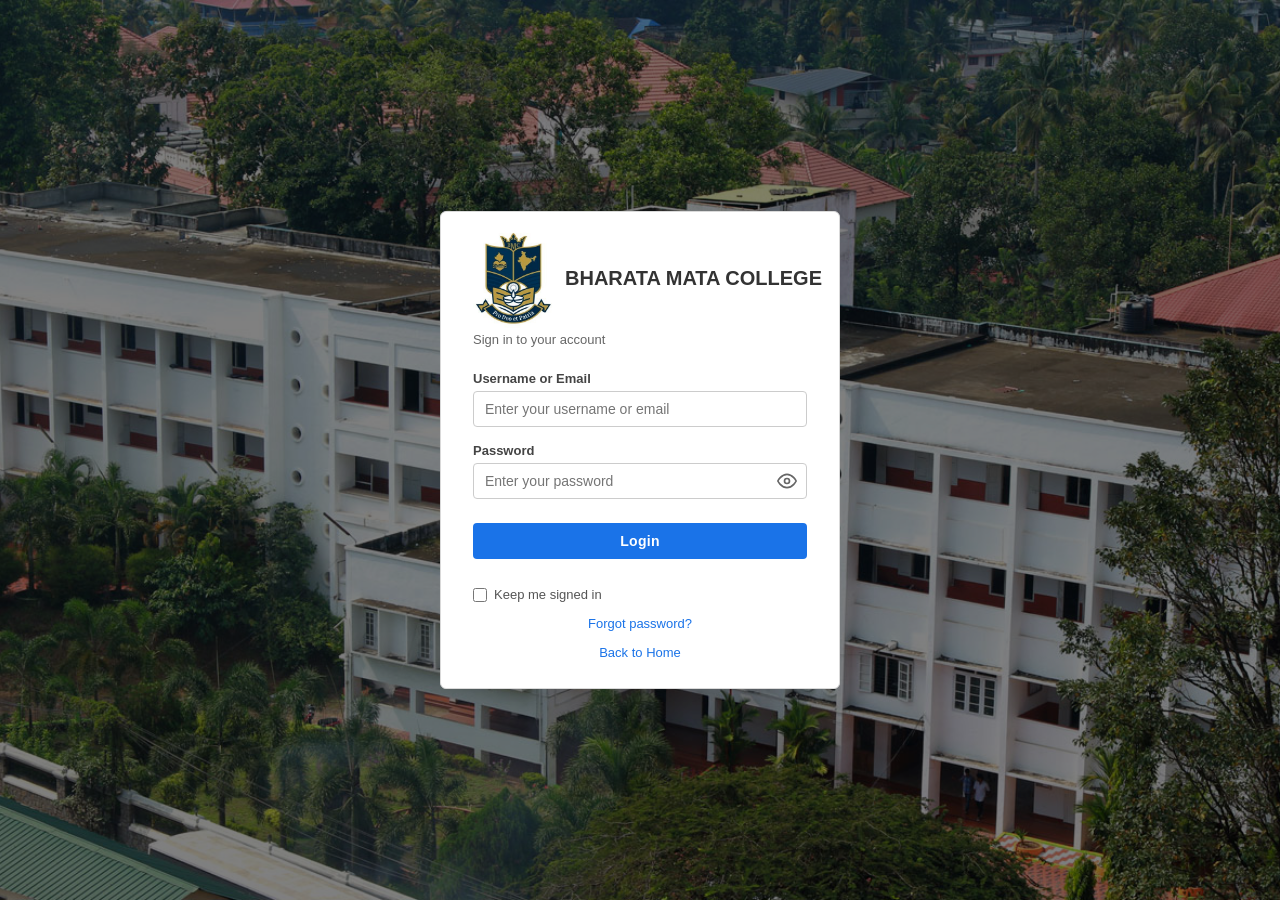
==== frontend/admin/adminpg.html @ 9609bc4e "venue files" ====
<!DOCTYPE html>
<html lang="en">
<head>
    <meta charset="UTF-8">
    <title>Scheduled Programs — Bharata Mata College</title>
    <meta name="viewport" content="width=device-width, initial-scale=1.0">
    <!-- Google Fonts for modern typography -->
    <link rel="preconnect" href="https://fonts.googleapis.com">
    <link rel="preconnect" href="https://fonts.gstatic.com" crossorigin>
    <link href="https://fonts.googleapis.com/css2?family=Playfair+Display:ital,wght@0,700;0,800;1,700&display=swap" rel="stylesheet">
    <link rel="stylesheet" href="../style.css">
    <link rel="stylesheet" href="admin-style.css">
    <link rel="icon" type="image/jpeg" href="../../assets/logo/logo.jpeg" />
</head>
<body>
    <div class="app-layout">
        <!-- Sticky Navbar matching index.html / venues.html -->
        <header class="navbar">
            <div class="nav-brand">
                <span class="brand-text">BHARATA MATA COLLEGE</span>
            </div>
            
            <nav class="nav-menu">
                <a href="adminpg.html" class="nav-item active">Admin Portal</a>
            </nav>

            <div class="nav-actions">
                <button class="btn-admin logout-btn">Logout</button>
            </div>
        </header>

        <!-- Main Content Area -->
        <main class="venues-main" style="flex: 1;">
            <div class="venues-table-wrap">
                <!-- Search & Filters Toolbar -->
                <div class="table-toolbar admin-toolbar">
                    <h2 class="table-heading">Manage Scheduled Programs</h2>

                    <!-- Search Bar -->
                    <div class="admin-search-wrap">
                        <svg class="admin-search-icon" width="16" height="16" fill="none" stroke="currentColor" stroke-width="2" viewBox="0 0 24 24"><circle cx="11" cy="11" r="8"/><path stroke-linecap="round" stroke-linejoin="round" d="M21 21l-4.35-4.35"/></svg>
                        <input
                            type="text"
                            id="admin-search"
                            class="admin-search-input"
                            placeholder="Search by venue, department, contact…"
                            autocomplete="off"
                        >
                        <button class="admin-search-clear" id="admin-search-clear" title="Clear search" style="display:none;">&#x2715;</button>
                    </div>

                    <div style="display: flex; align-items: center; gap: 16px;">
                        <div class="search-group" style="flex-direction: row; align-items: center; gap: 12px; max-width: none;">
                            <label for="venue-filter" class="search-label" style="margin-bottom: 0; white-space: nowrap;">Venue:</label>
                            <select id="venue-filter" class="input-field" style="width: auto; padding: 6px 12px; height: 34px;">
                                <option value="">All</option>
                                <option value="AV Room">AV Room</option>
                                <option value="Stage">Stage</option>
                                <option value="MSW Hall">MSW Hall</option>
                                <option value="MBA Hall">MBA Hall</option>
                                <option value="Seminar Hall">Seminar Hall</option>
                            </select>
                            <label for="date-filter" class="search-label" style="margin-bottom: 0; white-space: nowrap;">Date:</label>
                            <input type="date" id="date-filter" class="input-field" style="width: auto; padding: 6px 12px; height: 34px;">
                            <button class="btn-primary-blue" id="clear-filter" style="padding: 6px 16px; height: 34px; line-height: 1;">Clear Filter</button>
                        </div>
                        <button class="btn-primary-blue" id="newBookingBtn" style="padding: 6px 16px; height: 34px; line-height: 1; border: 1px solid var(--primary-blue);">
                            + New Booking
                        </button>
                    </div>
                </div>

                <!-- Table Content -->
                <div class="table-scroll">
                    <table class="venues-table">
                        <thead>
                            <tr>
                                <th>Date</th>
                                <th>Name of Function</th>
                                <th>Venue</th>
                                <th>Coordinator</th>
                                <th>Department</th>
                                <th>Time (From)</th>
                                <th>Time (To)</th>
                                <th>Contact No</th>
                                <th style="text-align: center;">Action</th>
                            </tr>
                        </thead>
                        <tbody id="admin-table-body">
                            <!-- Populated dynamically from Supabase -->
                        </tbody>
                    </table>
                </div>
            </div>
        </main>

        <!-- System Footer matching index.html / venues.html -->
        <footer class="system-footer">
            <div class="footer-line"></div>
            <p>&copy; 2026 Bharata Mata College Thrikkakara.</p>
        </footer>
    </div>

    <!-- New / Edit Booking Modal -->
    <div id="bookingModal" class="modal">
        <div class="modal-content">
            <div class="modal-header">
                <h2 id="modalTitle">Create New Booking</h2>
                <button class="close-btn" id="closeModalBtn">&times;</button>
            </div>
            <form id="bookingForm" class="booking-form">
                <div class="form-row">
                    <div class="form-group">
                        <label for="booking-date">Date</label>
                        <input type="date" id="booking-date" name="date" required class="input-field">
                    </div>
                    <div class="form-group">
                        <label for="booking-time-from">Time (From)</label>
                        <input type="time" id="booking-time-from" name="timeFrom" required class="input-field">
                    </div>
                    <div class="form-group">
                        <label for="booking-time-to">Time (To)</label>
                        <input type="time" id="booking-time-to" name="timeTo" required class="input-field">
                    </div>
                </div>
                <div class="form-group">
                    <label for="booking-function">Name of Function</label>
                    <input type="text" id="booking-function" name="functionName" placeholder="e.g. Guest Lecture" required class="input-field">
                </div>
                <div class="form-group">
                    <label for="booking-venue">Venue</label>
                    <select id="booking-venue" name="venue" class="input-field" required>
                        <option value="" disabled selected>Select Venue</option>
                        <option value="AV Room">AV Room</option>
                        <option value="Stage">Stage</option>
                        <option value="MSW Hall">MSW Hall</option>
                        <option value="MBA Hall">MBA Hall</option>
                        <option value="Seminar Hall">Seminar Hall</option>
                    </select>
                </div>
                <div class="form-group">
                    <label for="booking-coordinator">Coordinator</label>
                    <input type="text" id="booking-coordinator" name="coordinator" placeholder="e.g. Hari Sir" required class="input-field">
                </div>
                <div class="form-group">
                    <label for="booking-department">Department</label>
                    <input type="text" id="booking-department" name="department" placeholder="e.g. CS" required class="input-field">
                </div>
                <div class="form-group">
                    <label for="booking-contact">Contact No</label>
                    <input type="tel" id="booking-contact" name="contactNo" placeholder="e.g. 9876543210" class="input-field">
                </div>
                <div class="modal-actions">
                    <button type="button" class="btn btn-secondary" id="cancelModalBtn">Cancel</button>
                    <button type="submit" class="btn btn-primary" id="submitBookingBtn">Save Booking</button>
                </div>
            </form>
        </div>
    </div>

    <div id="toast-container" class="toast-container" aria-live="polite"></div>

    <!-- Supabase and Logic -->
    <script src="../../backend/supabase.js"></script>
    <script src="../login/login.js"></script>
    <script>
        if (typeof isAdminAuthenticated !== 'function' || !isAdminAuthenticated()) {
            window.location.replace('../login/login.html');
        }

        const modal = document.getElementById("bookingModal");
        const modalTitle = document.getElementById("modalTitle");
        const newBookingBtn = document.getElementById("newBookingBtn");
        const closeBtn = document.getElementById("closeModalBtn");
        const cancelBtn = document.getElementById("cancelModalBtn");
        const bookingForm = document.getElementById("bookingForm");
        const submitBookingBtn = document.getElementById("submitBookingBtn");
        const tableBody = document.getElementById("admin-table-body");

        let editingBookingId = null;

        function toTimeInputValue(timeStr) {
            if (!timeStr) return '';
            return String(timeStr).slice(0, 5);
        }

        function getFormData() {
            const contactVal = document.getElementById('booking-contact').value.trim();
            return {
                Date: document.getElementById('booking-date').value,
                'Time(from)': document.getElementById('booking-time-from').value,
                'Time(to)': document.getElementById('booking-time-to').value,
                Function_Name: document.getElementById('booking-function').value.trim(),
                Venue: document.getElementById('booking-venue').value,
                Coordinator: document.getElementById('booking-coordinator').value.trim(),
                Department_Name: document.getElementById('booking-department').value.trim(),
                contact_no: contactVal ? Number(contactVal) : null
            };
        }

        function openCreateModal() {
            editingBookingId = null;
            modalTitle.textContent = 'Create New Booking';
            submitBookingBtn.textContent = 'Save Booking';
            bookingForm.reset();
            modal.classList.add('show');
        }

        function openEditModal(booking) {
            editingBookingId = booking.Booking_ID;
            modalTitle.textContent = 'Edit Booking';
            submitBookingBtn.textContent = 'Update Booking';
            document.getElementById('booking-date').value = booking.Date || '';
            document.getElementById('booking-time-from').value = toTimeInputValue(booking['Time(from)']);
            document.getElementById('booking-time-to').value = toTimeInputValue(booking['Time(to)']);
            document.getElementById('booking-function').value = booking.Function_Name || '';
            document.getElementById('booking-venue').value = booking.Venue || '';
            document.getElementById('booking-coordinator').value = booking.Coordinator || '';
            document.getElementById('booking-department').value = booking.Department_Name || '';
            document.getElementById('booking-contact').value = booking.contact_no ? String(booking.contact_no) : '';
            modal.classList.add('show');
        }

        function closeModal() {
            modal.classList.remove('show');
            bookingForm.reset();
            editingBookingId = null;
            modalTitle.textContent = 'Create New Booking';
            submitBookingBtn.textContent = 'Save Booking';
        }

        newBookingBtn.addEventListener('click', openCreateModal);
        closeBtn.addEventListener('click', closeModal);
        cancelBtn.addEventListener('click', closeModal);

        window.addEventListener('click', (e) => {
            if (e.target === modal) closeModal();
        });
        
        const logoutBtn = document.querySelector(".logout-btn");
        if (logoutBtn) {
            logoutBtn.addEventListener("click", () => {
                if (typeof clearAdminSession === 'function') {
                    clearAdminSession();
                }
                window.location.href = "../index.html";
            });
        }
        
        // Cache all bookings for instant search filtering
        let cachedBookings = [];

        // --- Search logic ---
        const searchInput = document.getElementById('admin-search');
        const searchClear = document.getElementById('admin-search-clear');

        searchInput.addEventListener('input', () => {
            const q = searchInput.value.trim();
            searchClear.style.display = q ? 'flex' : 'none';
            applyFilters();
        });

        searchClear.addEventListener('click', () => {
            searchInput.value = '';
            searchClear.style.display = 'none';
            applyFilters();
        });

        function applyFilters() {
            const filterDate = document.getElementById('date-filter').value;
            const filterVenue = document.getElementById('venue-filter')?.value;
            const q = searchInput.value.trim().toLowerCase();
            const colCount = 9;

            if (cachedBookings.length === 0) return;

            let results = cachedBookings;

            // Date filter
            if (filterDate) {
                results = results.filter(b => b.Date === filterDate);
            }

            // Venue filter
            if (filterVenue) {
                results = results.filter(b => b.Venue === filterVenue);
            }

            // Search filter — venue, department, contact
            if (q) {
                results = results.filter(b =>
                    (b.Venue || '').toLowerCase().includes(q) ||
                    (b.Department_Name || '').toLowerCase().includes(q) ||
                    String(b.contact_no || '').includes(q)
                );
            }

            renderRows(results, colCount);
        }

        async function loadBookings() {
            const colCount = 9;
            tableBody.innerHTML = `<tr><td colspan="${colCount}" style="text-align:center; padding: 20px;">Loading...</td></tr>`;
            const allBookings = await fetchBookings();
            tableBody.innerHTML = '';

            if (allBookings.error || allBookings.length === 0) {
                tableBody.innerHTML = `<tr><td colspan="9" style="text-align:center; padding: 20px;">No bookings found.</td></tr>`;
                return;
            }

            cachedBookings = allBookings;
            applyFilters();
        }

        function renderRows(bookingsToDisplay, colCount = 9) {
            tableBody.innerHTML = '';

            if (bookingsToDisplay.length === 0) {
                tableBody.innerHTML = `<tr><td colspan="${colCount}" style="text-align:center; padding: 20px;">No results found.</td></tr>`;
                return;
            }

            bookingsToDisplay.forEach(b => {
                const tr = document.createElement('tr');
                tr.className = 'row-booked';
                tr.dataset.bookingId = b.Booking_ID;
                const contactNo = b.contact_no ? String(b.contact_no) : '—';
                const timeFrom = toTimeInputValue(b['Time(from)']) || '—';
                const timeTo = toTimeInputValue(b['Time(to)']) || '—';
                tr.innerHTML = `
                    <td style="white-space: nowrap;">${b.Date ? b.Date.split('-').reverse().join('-') : ''}</td>
                    <td class="font-medium">${b.Function_Name || ''}</td>
                    <td>${b.Venue || ''}</td>
                    <td>${b.Coordinator || ''}</td>
                    <td>${b.Department_Name || '—'}</td>
                    <td>${timeFrom}</td>
                    <td>${timeTo}</td>
                    <td>${contactNo}</td>
                    <td>
                        <div class="action-cell">
                            <button type="button" class="btn-action-edit" data-action="edit">Edit</button>
                            <button type="button" class="btn-action-delete" data-action="delete">Delete</button>
                        </div>
                    </td>
                `;
                tableBody.appendChild(tr);
            });
        }

        tableBody.addEventListener('click', async (e) => {
            const btn = e.target.closest('[data-action]');
            if (!btn) return;

            const row = btn.closest('tr');
            const bookingId = Number(row?.dataset.bookingId);
            if (!bookingId) return;

            const booking = cachedBookings.find(b => b.Booking_ID === bookingId);
            if (!booking) return;

            if (btn.dataset.action === 'edit') {
                openEditModal(booking);
                return;
            }

            if (btn.dataset.action === 'delete') {
                const label = booking.Function_Name || 'this booking';
                const displayDate = booking.Date ? booking.Date.split('-').reverse().join('-') : '';
                if (!confirm(`Delete "${label}" on ${displayDate}? This cannot be undone.`)) return;

                btn.disabled = true;
                try {
                    await deleteBooking(bookingId);
                    await loadBookings();
                    showToast('The booking has been removed from the database.', 'success', 'Booking Deleted');
                } catch (err) {
                    showToast(err.message || 'Could not delete booking.', 'error', 'Delete Failed');
                    btn.disabled = false;
                }
            }
        });

        function showToast(message, type = "success", title) {
            const container = document.getElementById("toast-container");
            const toast = document.createElement("div");
            toast.className = `toast toast-${type}`;

            const icon = type === "success"
                ? `<svg width="22" height="22" viewBox="0 0 24 24" fill="none" stroke="currentColor" stroke-width="2.5"><path stroke-linecap="round" stroke-linejoin="round" d="M5 13l4 4L19 7"/></svg>`
                : `<svg width="22" height="22" viewBox="0 0 24 24" fill="none" stroke="currentColor" stroke-width="2.5"><path stroke-linecap="round" stroke-linejoin="round" d="M12 9v4m0 4h.01M10.29 3.86L1.82 18a2 2 0 001.71 3h16.94a2 2 0 001.71-3L13.71 3.86a2 2 0 00-3.42 0z"/></svg>`;

            const heading = title || (type === "success" ? "Success" : "Something Went Wrong");

            toast.innerHTML = `
                <div class="toast-icon">${icon}</div>
                <div class="toast-content">
                    <strong>${heading}</strong>
                    <p>${message}</p>
                </div>
                <button type="button" class="toast-close" aria-label="Dismiss">&times;</button>
            `;

            container.appendChild(toast);
            requestAnimationFrame(() => toast.classList.add("show"));

            const dismiss = () => {
                toast.classList.remove("show");
                setTimeout(() => toast.remove(), 320);
            };

            toast.querySelector(".toast-close").addEventListener("click", dismiss);
            setTimeout(dismiss, 4500);
        }

        bookingForm.addEventListener('submit', async (e) => {
            e.preventDefault();

            const data = getFormData();
            const isEdit = editingBookingId !== null;
            const originalText = submitBookingBtn.textContent;
            submitBookingBtn.textContent = isEdit ? 'Updating...' : 'Saving...';
            submitBookingBtn.disabled = true;

            try {
                if (isEdit) {
                    await updateBooking(editingBookingId, data);
                    showToast('Your changes have been saved to the database.', 'success', 'Booking Updated');
                } else {
                    await insertBooking(data);
                    showToast('Your booking has been saved to the database.', 'success', 'Booking Saved');
                }
                closeModal();
                await loadBookings();
            } catch (err) {
                showToast(err.message || 'Could not save booking. Check your API key in supabase.js.', 'error', isEdit ? 'Update Failed' : 'Save Failed');
            } finally {
                submitBookingBtn.textContent = originalText;
                submitBookingBtn.disabled = false;
            }
        });
        
        const dateFilterInput = document.getElementById("date-filter");
        const venueFilterInput = document.getElementById("venue-filter");
        const clearFilterBtn = document.getElementById("clear-filter");
        
        if (clearFilterBtn) {
            clearFilterBtn.addEventListener('click', () => {
                if (dateFilterInput) dateFilterInput.value = '';
                if (venueFilterInput) venueFilterInput.value = '';
                if (searchInput) {
                    searchInput.value = '';
                    searchClear.style.display = 'none';
                }
                applyFilters();
            });
        }
        if (dateFilterInput) {
            dateFilterInput.addEventListener('change', applyFilters);
        }
        if (venueFilterInput) {
            venueFilterInput.addEventListener('change', applyFilters);
        }
        
        loadBookings();
    </script>
</body>
</html>
---- frontend/style.css ----
/* --- THEME DESIGN SYSTEM VARIABLES --- */
:root {
    --primary-blue: #0A2240;        /* Deep Premium Institutional Navy */
    --dark-blue-hover: #0300B2;
    --dark-yellow-gold: #C69214;   /* Polished Dark Yellow/Gold Tone */
    
    --light-blue-shading: #F4F6F9;
    --border-grey: #D2DAD5;
    --text-primary: #111814;
    --text-secondary: #333F38;
    --white: #FFFFFF;

    --navbar-height: 72px;          /* Fixed navbar height offset */
}

/* --- DOCUMENT DEFAULTS --- */
* {
    box-sizing: border-box;
    margin: 0;
    padding: 0;
    font-family: system-ui, -apple-system, BlinkMacSystemFont, "Segoe UI", Roboto, Helvetica, Arial, sans-serif;
}

html {
    overflow-x: hidden;
    background-color: var(--light-blue-shading);
}

body {
    background-color: var(--white);
    color: var(--text-primary);
    overflow-x: hidden;
}

/* --- STRUCTURE LINES & ACCENTS --- */
.geometric-line,
.geometric-accent-dot {
    display: none;
}

.horizontal-line-top { top: 0; left: 0; width: 100%; height: 1px; }
.horizontal-line-bottom { bottom: 0; left: 0; width: 100%; height: 1px; }
.vertical-line-left { top: 0; left: 40px; width: 1px; height: 100%; }

.geometric-accent-dot {
    position: absolute;
    width: 6px;
    height: 6px;
    background-color: var(--primary-blue);
    z-index: 3;
}
.dot-tl { top: -3px; left: 37px; }

/* --- FIXED NAVIGATION LAYOUT --- */
.navbar {
    display: flex;
    justify-content: space-between;
    align-items: center;
    padding: 16px 40px;
    background-color: var(--primary-blue);
    border-bottom: 4px solid var(--dark-yellow-gold);
    position: fixed;
    top: 0;
    left: 0;
    right: 0;
    width: 100%;
    z-index: 1000;
}

.brand-text {
    font-size: 15px;
    font-weight: 700;
    letter-spacing: 0.5px;
    color: var(--white);
}

.nav-menu {
    display: flex;
    gap: 32px;
    align-items: center;
}

.nav-item {
    text-decoration: none;
    color: rgba(255, 255, 255, 0.7);
    font-size: 14px;
    font-weight: 500;
    position: relative;
    transition: color 0.2s;
}

.nav-item:hover, .nav-item.active {
    color: var(--white);
}

.nav-item.active::after {
    content: '';
    position: absolute;
    bottom: -6px;
    left: 0;
    width: 100%;
    height: 2px;
    background-color: var(--dark-yellow-gold);
}

/* --- BUTTON SYSTEM --- */
.btn-admin {
    background: transparent;
    color: var(--white);
    border: 1px solid var(--dark-yellow-gold);
    padding: 8px 16px;
    font-size: 13px;
    font-weight: 600;
    cursor: pointer;
    border-radius: 2px;
    transition: background-color 0.2s, color 0.2s;
}

.btn-admin:hover {
    background-color: var(--dark-yellow-gold);
    color: var(--primary-blue);
}

.btn-primary-blue {
    background-color: var(--primary-blue);
    color: var(--white);
    border: 1px solid var(--dark-yellow-gold);
    padding: 12px 24px;
    font-size: 14px;
    font-weight: 600;
    cursor: pointer;
    border-radius: 2px;
    transition: all 0.2s;
}

.btn-primary-blue:hover {
    background-color: var(--dark-yellow-gold);
    color: var(--primary-blue);
}

/* --- HERO SECTION LAYOUT CONFIGS --- */
.hero-frame-section {
    position: relative;
    padding: 0px 40px 80px 40px;
    padding-top: var(--navbar-height);
    background-color: var(--light-blue-shading);
    min-height: 600px;
    display: flex;
    align-items: center;
}

/* --- MAIN CANVAS IMAGE ENCLOSURE --- */
.hero-image-canvas {
    position: absolute;
    top: 0;
    width: 48%;
    height: 100%;
    z-index: 5;
    filter: drop-shadow(-18px 20px 36px rgba(5, 12, 40, 0.45));
}

.canvas-right { right: 0; }
.canvas-left { left: 0; }

/* The actual image container layer */
.clean-image-frame {
    position: absolute;
    top: 0;
    left: 0;
    width: 100%;
    height: 100%;
    background-size: cover;
    background-position: center;
    background-repeat: no-repeat;
    z-index: 8;
}

.canvas-right .clean-image-frame { clip-path: polygon(15% 0%, 100% 0%, 100% 100%, 0% 100%); }
.canvas-left .clean-image-frame  { clip-path: polygon(0% 0%, 100% 0%, 85% 100%, 0% 100%); }


/* --- ENHANCED GEOMETRIC BACKGROUND ACCENT FRAMES (BIGGER PROPORTIONS) --- */
.geometric-bg-accent {
    position: absolute;
    top: 0;
    left: 0;
    width: 100%;
    height: 100%;
    z-index: 7;
}

/* Visually scaled outer colorful design frames */
.bg-right {
    background: linear-gradient(135deg, var(--dark-yellow-gold) 0%, var(--dark-yellow-gold) 17%, var(--primary-blue) 17.5%, var(--primary-blue) 100%);
    clip-path: polygon(13% 0%, 100% 0%, 100% 100%, -2% 100%);
}

.bg-left {
    background: linear-gradient(135deg, var(--primary-blue) 0%, var(--primary-blue) 82.5%, var(--dark-yellow-gold) 83%, var(--dark-yellow-gold) 100%);
    clip-path: polygon(0% 0%, 102% 0%, 87% 100%, 0% 100%);
}


/* --- EXTRA IMPACT DROP SHADOW SYSTEM (BIGGER SHADOW) --- */
.geometric-shadow-layer {
    position: absolute;
    top: 0;
    left: 0;
    width: 100%;
    height: 100%;
    background-color: rgba(5, 12, 24, 0.55); /* Darker context shadow */
    filter: blur(24px); /* Wider blur factor */
    z-index: 6;
}

.shadow-right {
    transform: translate(-25px, 15px); /* Increased offset vectors */
    clip-path: polygon(15% 0%, 100% 0%, 100% 100%, 0% 100%);
}

.shadow-left {
    transform: translate(25px, 15px);
    clip-path: polygon(0% 0%, 100% 0%, 85% 100%, 0% 100%);
}


/* --- BACKGROUND SHAPES (ALL HIDDEN) --- */
.abstract-bg-shape,
.shape-one, .shape-two, .shape-three,
.shape-four, .shape-five, .shape-six, .shape-seven {
    display: none;
}


/* --- CONTENT CONTAINER WRAPPERS --- */
.hero-grid-container {
    width: 100%;
    max-width: 1240px;
    margin: 0 auto;
    position: relative;
    z-index: 20;
    display: flex;
    flex-direction: column;
    align-self: stretch;
}

.content-left { align-items: flex-start; }
.content-right { align-items: flex-end; }

.hero-logo-container {
    display: flex;
    justify-content: flex-start;
    align-items: flex-start;
    padding-top: 40px;
}

.hero-inserted-logo {
    max-height: 70px;
    width: auto;
    object-fit: contain;
    display: block;
}

.hero-text-block {
    max-width: 460px; 
    margin-top: 45px;
}

.hero-text-block h1 {
    font-size: 46px;
    font-weight: 700;
    line-height: 1.15;
    color: var(--primary-blue);
    margin-bottom: 20px;
}

.hero-description-text {
    font-size: 16px;              
    font-weight: 500;             
    color: var(--text-secondary); 
    line-height: 1.6;
    margin-bottom: 32px;
}

/* --- FACILITIES SHOWCASE TIMELINE LAYOUT --- */
.facilities-showcase-container {
    width: 100%;
    background-color: var(--white);
}

.facility-row {
    position: relative;
    min-height: 600px;
    display: flex;
    align-items: center;
    padding: 60px 40px;
    background-color: var(--white);
    border-bottom: 1px solid var(--border-grey);
}

.facility-row.invert-row {
    background-color: var(--light-blue-shading);
}

/* --- TYPOGRAPHY AND CONTENT BLOCKS --- */
.facility-text-block {
    max-width: 44%;
    width: 100%;
    position: relative;
    z-index: 15;
}

.text-left-layout { margin-left: 2%; }
.text-right-layout { margin-right: 2%; }

.facility-text-block h2 {
    font-size: 42px;
    font-weight: 800;
    color: var(--primary-blue);
    letter-spacing: -0.5px;
    margin-bottom: 22px;
    line-height: 1.1;
}

.facility-description {
    font-size: 17.5px;
    line-height: 1.65;
    color: var(--text-secondary);
    margin-bottom: 28px;
    font-weight: 400;
}

.facility-features-list {
    list-style-type: none;
    padding-left: 0;
}

.facility-features-list li {
    font-size: 16px;
    font-weight: 500;
    color: var(--text-primary);
    margin-bottom: 12px;
    position: relative;
    padding-left: 22px;
    line-height: 1.5;
}

.facility-features-list li::before {
    content: '';
    position: absolute;
    left: 2px;
    top: 8px;
    width: 7px;
    height: 7px;
    background-color: var(--dark-yellow-gold);
}

/* --- SYSTEM FOOTER --- */
.system-footer {
    padding: 40px;
    text-align: center;
    font-size: 13px;
    color: var(--text-secondary);
    background-color: var(--white);
    position: relative;
    z-index: 10;
}

.footer-line {
    width: 100%;
    height: 1px;
    background-color: var(--primary-blue);
    margin-bottom: 24px;
}

/* --- VENUES PAGE LAYOUT --- */
.main-content-layout {
    max-width: 1240px;
    margin: 0 auto;
    padding: 60px 40px;
}

.section-title-wrap {
    display: flex;
    align-items: center;
    gap: 16px;
    margin-bottom: 48px;
}

.title-decorator {
    width: 5px;
    height: 40px;
    background: linear-gradient(180deg, var(--dark-yellow-gold), var(--primary-blue));
    border-radius: 2px;
    flex-shrink: 0;
}

.section-title-wrap h2 {
    font-size: 32px;
    font-weight: 800;
    color: var(--primary-blue);
    letter-spacing: -0.5px;
}

/* --- STATUS MATRIX GRID --- */
.status-matrix-grid {
    display: grid;
    grid-template-columns: repeat(auto-fill, minmax(300px, 1fr));
    gap: 24px;
}

.status-card {
    background-color: var(--white);
    border: 1px solid var(--border-grey);
    border-radius: 4px;
    padding: 28px 28px 28px 0;
    display: flex;
    flex-direction: column;
    gap: 14px;
    position: relative;
    overflow: hidden;
    transition: box-shadow 0.2s, transform 0.2s;
    padding-left: 28px;
}

.status-card:hover {
    box-shadow: 0 8px 32px rgba(10, 34, 64, 0.1);
    transform: translateY(-2px);
}

.status-card.locked {
    background-color: #fff8f5;
    border-color: #f0d5c8;
}

.status-card.open {
    background-color: #f5fff8;
    border-color: #c8f0d5;
}

.card-edge-accent {
    position: absolute;
    top: 0;
    left: 0;
    width: 5px;
    height: 100%;
}

.status-card.locked .card-edge-accent {
    background-color: #c0392b;
}

.status-card.open .card-edge-accent {
    background-color: #27ae60;
}

.status-card h3 {
    font-size: 20px;
    font-weight: 700;
    color: var(--primary-blue);
}

/* --- STATUS BADGE --- */
.matrix-badge {
    display: inline-block;
    padding: 4px 12px;
    border-radius: 20px;
    font-size: 12px;
    font-weight: 700;
    letter-spacing: 0.5px;
    text-transform: uppercase;
    width: fit-content;
}

.status-booked {
    background-color: #fdecea;
    color: #c0392b;
    border: 1px solid #f5c6c2;
}

.status-open {
    background-color: #e8f8ee;
    color: #27ae60;
    border: 1px solid #b8eac8;
}

/* --- MATRIX META INFO --- */
.matrix-meta {
    display: flex;
    flex-direction: column;
    gap: 6px;
}

.matrix-meta p {
    font-size: 14px;
    color: var(--text-secondary);
    line-height: 1.5;
}

.matrix-meta strong {
    color: var(--text-primary);
    font-weight: 600;
}


/* ================================================
   VENUES PAGE — FULL REDESIGN (UPDATED)
   ================================================ */

/* --- PAGE HEADER --- */
.venues-page-header {
    background: transparent;
    padding: 64px 40px;
    padding-top: calc(var(--navbar-height) + 64px);
    position: relative;
    overflow: hidden;
    border-top: none;
    border-bottom: 4px solid var(--dark-yellow-gold);
    min-height: 280px;
    display: flex;
    align-items: center;
    justify-content: center;
}

.venues-header-inner {
    width: 100%;
    max-width: 1240px;
    margin: 0 auto;
    display: flex;
    align-items: center;
    justify-content: center;
    position: relative;
    z-index: 2;
}

.venues-header-text {
    text-align: center;
}

.venues-page-label {
    font-size: 12px;
    font-weight: 700;
    letter-spacing: 2px;
    text-transform: uppercase;
    color: rgba(255, 255, 255, 0.7);
    margin-bottom: 10px;
}

/* Venue Availability Title — centred hero typography */
.venues-page-title {
    display: flex;
    flex-direction: column;
    align-items: center;
    gap: 4px;
    font-family: 'Playfair Display', Georgia, 'Times New Roman', serif;
    font-size: clamp(52px, 7vw, 84px);
    font-weight: 800;
    font-style: italic;
    color: #ffffff;
    letter-spacing: 3px;
    line-height: 1.05;
    margin: 0;
    text-transform: uppercase;
    text-shadow:
        0 3px 16px rgba(0, 0, 0, 0.7),
        0 0 48px rgba(0, 0, 0, 0.4);
}

.venues-title-line {
    display: block;
}

.venues-title-accent {
    font-style: normal;
    font-weight: 700;
    color: var(--white);
    letter-spacing: 8px;
    font-size: 0.72em;
    text-shadow:
        0 2px 12px rgba(0, 0, 0, 0.75),
        0 0 24px rgba(198, 146, 20, 0.35);
}

.venues-page-title::after {
    content: '';
    display: block;
    width: 72px;
    height: 4px;
    margin-top: 22px;
    background: linear-gradient(90deg, transparent, var(--dark-yellow-gold), transparent);
}

.venues-page-sub {
    font-size: 15px;
    color: rgba(255, 255, 255, 0.8);
    font-weight: 500;
    line-height: 1.6;
    max-width: 480px;
}

/* --- CONTINUOUS ROLLING VENUE SLIDESHOW --- */
.venue-bg-slideshow {
    position: absolute;
    inset: 0;
    z-index: 0;
    overflow: hidden;
    pointer-events: none;
}

.venue-bg-slideshow::after {
    content: '';
    position: absolute;
    inset: 0;
    background: rgba(10, 34, 64, 0.501); /* Dark overlay so text is readable */
    z-index: 1;
}

.venue-slideshow-track {
    display: flex;
    height: 100%;
    width: max-content;
    animation: venue-roll 45s linear infinite;
}

.venue-slide {
    flex-shrink: 0;
    width: 420px;
    height: 100%;
    background-size: cover;
    background-position: center;
    background-repeat: no-repeat;
    position: relative;
}

@keyframes venue-roll {
    0%   { transform: translateX(0); }
    100% { transform: translateX(-50%); }
}

/* --- STATS BAR (Remaining components) --- */
.venues-stats-bar {
    background-color: var(--white);
    border-bottom: 1px solid var(--border-grey);
    box-shadow: 0 2px 10px rgba(10, 34, 64, 0.06);
}

.venues-stats-inner {
    max-width: 1240px;
    margin: 0 auto;
    padding: 0 40px;
    display: flex;
    align-items: stretch;
    height: 72px;
}

.stat-item {
    display: flex;
    align-items: center;
    gap: 10px;
    padding: 0 32px 0 0;
}

.stat-number {
    font-size: 26px;
    font-weight: 800;
    color: var(--primary-blue);
    line-height: 1;
}

.available-num { color: #27ae60; }
.booked-num    { color: #c0392b; }

.stat-label {
    font-size: 13px;
    font-weight: 500;
    color: var(--text-secondary);
    line-height: 1.3;
}

.stat-divider {
    width: 1px;
    background-color: var(--border-grey);
    align-self: stretch;
    margin: 16px 32px 16px 0;
    flex-shrink: 0;
}

/* --- MAIN TABLE AREA --- */
.venues-main {
    background-color: var(--light-blue-shading);
    min-height: calc(100vh - 280px);
    padding: 48px 40px 64px;
    position: relative;
}

/* --- TABLE TOOLBAR --- */
.table-toolbar {
    display: flex;
    align-items: center;
    justify-content: space-between;
    padding: 16px 32px;
    border-bottom: 1px solid var(--border-grey);
    background-color: var(--white);
}

.venues-filters {
    display: flex;
    align-items: center;
    gap: 10px;
    flex-wrap: wrap;
}

.venues-search-input {
    padding: 6px 12px;
    height: 34px;
    border: 1.5px solid var(--primary-blue);
    border-radius: 2px;
    font-size: 13px;
    font-family: inherit;
    color: var(--text-primary);
    background-color: var(--white);
    min-width: 190px;
}

.venues-search-input:focus {
    outline: none;
    border-color: var(--primary-blue);
    box-shadow: 0 0 0 3px rgba(10, 34, 64, 0.15);
}

.venues-filter-select {
    padding: 6px 10px;
    height: 34px;
    border: 1.5px solid var(--primary-blue);
    border-radius: 2px;
    font-size: 13px;
    font-family: inherit;
    color: var(--text-primary);
    background-color: var(--white);
    cursor: pointer;
}

.venues-filter-select:focus {
    outline: none;
    border-color: var(--primary-blue);
    box-shadow: 0 0 0 3px rgba(10, 34, 64, 0.15);
}

.btn-clear-filters {
    padding: 6px 16px;
    height: 34px;
    background-color: var(--white);
    color: var(--primary-blue);
    border: 1.5px solid var(--primary-blue);
    border-radius: 2px;
    font-size: 13px;
    font-family: inherit;
    font-weight: 600;
    cursor: pointer;
}

.btn-clear-filters:hover {
    background-color: var(--primary-blue);
    color: var(--white);
}

.table-heading {
    font-size: 18px;
    font-weight: 700;
    color: var(--primary-blue);
    letter-spacing: -0.2px;
}

.venues-date-filter {
    display: flex;
    align-items: center;
    gap: 10px;
}

.venues-date-label {
    font-size: 13px;
    font-weight: 600;
    color: var(--text-secondary);
    white-space: nowrap;
}

.venues-date-input {
    padding: 6px 12px;
    height: 34px;
    border: 1.5px solid var(--primary-blue);
    border-radius: 2px;
    font-size: 13px;
    font-family: inherit;
    color: var(--text-primary);
    background-color: var(--white);
}

.venues-date-input:focus {
    outline: none;
    border-color: var(--primary-blue);
    box-shadow: 0 0 0 3px rgba(10, 34, 64, 0.15);
}

.table-date {
    font-size: 13px;
    color: var(--text-secondary);
    font-weight: 500;
}

/* --- TABLE SCROLL WRAPPER --- */
.table-scroll {
    overflow-x: auto;
    overflow-y: auto;
    max-height: 450px;
    overscroll-behavior: contain;
    -webkit-overflow-scrolling: touch;
}

/* --- THE TABLE ITSELF --- */
.venues-table {
    width: 100%;
    border-collapse: collapse;
    font-size: 14px;
}

.venues-table thead tr {
    background-color: var(--primary-blue);
}

.venues-table thead th {
    position: sticky;
    top: 0;
    z-index: 10;
    background-color: var(--primary-blue);
    padding: 14px 20px;
    text-align: left;
    font-size: 11px;
    font-weight: 700;
    letter-spacing: 1px;
    text-transform: uppercase;
    color: rgba(255, 255, 255, 0.75);
    white-space: nowrap;
    border: none;
}

.venues-table thead th:first-child {
    padding-left: 32px;
    width: 48px;
    color: rgba(255, 255, 255, 0.4);
}

.venues-table thead th:last-child {
    padding-right: 32px;
    text-align: center;
}

/* --- TABLE BODY ROWS --- */
.venues-table tbody tr {
    border-bottom: 1px solid var(--border-grey);
    transition: background-color 0.15s;
}

.venues-table tbody tr:last-child {
    border-bottom: none;
}

.venues-table tbody td {
    padding: 18px 20px;
    color: var(--text-primary);
    font-weight: 500;
    vertical-align: middle;
}

.venues-table tbody td:first-child {
    padding-left: 32px;
}

.venues-table tbody td:last-child {
    padding-right: 32px;
    text-align: center;
}

.row-booked:hover    { background-color: rgb(247, 247, 234); }
.row-available:hover { background-color: rgb(247, 247, 234); }

.row-index {
    font-size: 12px;
    font-weight: 700;
    color: #718096 !important;
    letter-spacing: 0.5px;
    width: 48px;
}

.venue-name-cell {
    display: flex;
    align-items: center;
    gap: 10px;
    font-weight: 700 !important;
    color: var(--primary-blue) !important;
    font-size: 15px !important;
    white-space: nowrap;
}

.venue-dot {
    width: 9px;
    height: 9px;
    border-radius: 50%;
    flex-shrink: 0;
}

.dot-booked    { background-color: #c0392b; }
.dot-available { background-color: #27ae60; }

.cell-empty {
    color: #bbb !important;
    font-weight: 400 !important;
}

.status-pill {
    display: inline-block;
    padding: 5px 14px;
    border-radius: 20px;
    font-size: 11px;
    font-weight: 700;
    letter-spacing: 0.6px;
    text-transform: uppercase;
    white-space: nowrap;
}

.pill-booked {
    background-color: #fdecea;
    color: #c0392b;
    border: 1px solid #f5c6c2;
}

.pill-available {
    background-color: #e8f8ee;
    color: #27ae60;
    border: 1px solid #b8eac8;
}

.table-footer-note {
    padding: 16px 32px;
    border-top: 1px solid var(--border-grey);
    background-color: var(--light-blue-shading);
    font-size: 13px;
    color: var(--text-secondary);
    font-weight: 400;
    line-height: 1.5;
}

/* --- HOME PAGE IMAGE ANIMATIONS --- */
@keyframes hero-image-launch {
    from {
        transform: translateX(18%);
        opacity: 0;
    }
    to {
        transform: translateX(0);
        opacity: 1;
    }
}

@keyframes logo-launch {
    from {
        opacity: 0;
        transform: translateY(12px);
    }
    to {
        opacity: 1;
        transform: translateY(0);
    }
}

@keyframes slide-in-from-left {
    from {
        transform: translateX(-105%);
        opacity: 0.85;
    }
    to {
        transform: translateX(0);
        opacity: 1;
    }
}

@keyframes slide-in-from-right {
    from {
        transform: translateX(105%);
        opacity: 0.85;
    }
    to {
        transform: translateX(0);
        opacity: 1;
    }
}

.hero-image-canvas.image-launch-pending {
    transform: translateX(18%);
    opacity: 0;
}

.hero-image-canvas.image-launch-in {
    animation: hero-image-launch 0.9s cubic-bezier(0.22, 1, 0.36, 1) forwards;
}

.hero-inserted-logo.logo-launch-in {
    animation: logo-launch 0.85s cubic-bezier(0.22, 1, 0.36, 1) 0.15s both;
}

.hero-image-canvas.image-slide-pending .clean-image-frame {
    opacity: 0;
}

.hero-image-canvas.slide-from-left.image-slide-in .clean-image-frame {
    animation: slide-in-from-left 0.5s cubic-bezier(0.22, 1, 0.36, 1) forwards;
}

.hero-image-canvas.slide-from-right.image-slide-in .clean-image-frame {
    animation: slide-in-from-right 0.5s cubic-bezier(0.22, 1, 0.36, 1) forwards;
}

/* --- CONTACT DROPDOWN --- */
.nav-contact-wrapper {
    position: relative;
    display: inline-block;
}#contact-btn {
    background: none;
    border: none;
    cursor: pointer;
    font-family: inherit;
    font-size: 14px;
    font-weight: 500;
    padding: 0;
    color: rgba(255, 255, 255, 0.7);
    transition: color 0.2s;
}

#contact-btn:hover {
    color: var(--white);
}

#contact-dropdown {
    display: none;
    position: absolute;
    top: calc(100% + 20px);
    left: 50%;
    transform: translateX(-50%);
    background: var(--white);
    border: 1px solid var(--primary-blue);
    border-radius: 4px;
    box-shadow: 0 8px 24px rgba(10, 34, 64, 0.15);
    padding: 16px 20px;
    min-width: 200px;
    z-index: 9999;
}

.contact-dropdown-label {
    margin: 0 0 4px;
    font-size: 13px;
    color: #888;
    font-weight: 500;
    letter-spacing: 0.5px;
}

.contact-dropdown-divider {
    border: none;
    border-top: 1px solid #f0f0f0;
    margin: 8px 0;
}

.contact-dropdown-item {
    display: flex;
    align-items: center;
    gap: 10px;
    padding: 6px 0;
}

.contact-dropdown-icon {
    font-size: 16px;
}

.contact-dropdown-number {
    font-size: 15px;
    color: #222;
    font-weight: 500;
}

.contact-number-divider {
    border: none;
    border-top: 1.5px solid #333;
    margin: 4px 0;
}

/* --- FLOATING CONTACT BALL --- */
.floating-contact-ball {
    position: fixed;
    bottom: 30px;
    right: 30px;
    width: 60px;
    height: 60px;
    background-color: var(--primary-blue);
    color: var(--white);
    border-radius: 50%;
    display: flex;
    align-items: center;
    justify-content: center;
    box-shadow: 0 4px 12px rgba(10, 34, 64, 0.35);
    text-decoration: none;
    z-index: 10000;
}

.floating-contact-ball svg {
    width: 26px;
    height: 26px;
    fill: currentColor;
}

/* Clickable phone numbers in dropdown */
a.contact-dropdown-number {
    color: #222;
    text-decoration: none;
}

a.contact-dropdown-number:hover {
    text-decoration: underline;
    color: var(--primary-blue);
}
---- frontend/admin/admin-style.css ----
/* --- MAP TO GLOBAL THEME VARIABLES FROM style.css --- */
:root {
    --primary: var(--primary-blue, #0A2240);
    --primary-hover: var(--dark-blue-hover, #0300B2);
    --accent: var(--dark-yellow-gold, #C69214);
    --bg-color: var(--light-blue-shading, #F4F6F9);
    --surface: var(--white, #FFFFFF);
    --text-main: var(--text-primary, #111814);
    --text-muted: var(--text-secondary, #333F38);
    --border-color: var(--border-grey, #D2DAD5);
    
    /* Match the sharp border-radius of the main design system */
    --radius-lg: 4px;
    --radius-md: 2px;
    --radius-sm: 2px;
    
    --shadow-sm: 0 1px 2px 0 rgba(0, 0, 0, 0.05);
    --shadow-md: 0 4px 6px -1px rgba(0, 0, 0, 0.05), 0 2px 4px -1px rgba(0, 0, 0, 0.03);
    --shadow-lg: 0 10px 15px -3px rgba(0, 0, 0, 0.05), 0 4px 6px -2px rgba(0, 0, 0, 0.025);
    --shadow-hover: 0 20px 25px -5px rgba(0, 0, 0, 0.1), 0 10px 10px -5px rgba(0, 0, 0, 0.04);
    --transition: cubic-bezier(0.4, 0, 0.2, 1) 0.25s all;
}

/* --- APP SPECIFIC COMPONENT STYLES --- */
.app-layout {
    min-height: 100vh;
    display: flex;
    flex-direction: column;
}

.app-layout .venues-main {
    padding-top: calc(var(--navbar-height) + 40px);
}

/* Align navbar buttons with the general design */
.navbar .btn-admin {
    margin-left: 10px;
}

/* Input fields */
.input-field {
    padding: 8px 12px;
    border: 1.5px solid var(--border-color);
    border-radius: var(--radius-md);
    font-size: 0.95rem;
    font-family: inherit;
    color: var(--text-main);
    transition: var(--transition);
    outline: none;
    background-color: var(--surface);
}

.input-field:focus {
    border-color: var(--accent);
    box-shadow: 0 0 0 3px rgba(198, 146, 20, 0.15);
}

/* Admin toolbar — three-section layout */
.admin-toolbar {
    flex-wrap: wrap;
    gap: 14px;
    padding: 20px 32px;
}

/* Search bar wrapper */
.admin-search-wrap {
    display: flex;
    align-items: center;
    position: relative;
    flex: 1;
    min-width: 220px;
    max-width: 380px;
}

.admin-search-icon {
    position: absolute;
    left: 10px;
    color: var(--text-muted);
    pointer-events: none;
    flex-shrink: 0;
}

.admin-search-input {
    width: 100%;
    height: 34px;
    padding: 6px 32px 6px 34px;
    border: 1.5px solid var(--border-color);
    border-radius: var(--radius-md);
    font-size: 0.88rem;
    font-family: inherit;
    color: var(--text-main);
    background-color: var(--surface);
    outline: none;
    transition: border-color 0.2s, box-shadow 0.2s;
}

.admin-search-input:focus {
    border-color: var(--accent);
    box-shadow: 0 0 0 3px rgba(198, 146, 20, 0.15);
}

.admin-search-input::placeholder {
    color: #aab3b8;
}

.admin-search-clear {
    position: absolute;
    right: 8px;
    background: transparent;
    border: none;
    cursor: pointer;
    color: #aab3b8;
    font-size: 13px;
    line-height: 1;
    align-items: center;
    justify-content: center;
    padding: 2px 4px;
    border-radius: 50%;
    transition: color 0.15s, background 0.15s;
}

.admin-search-clear:hover {
    color: var(--text-main);
    background: var(--border-color);
}

/* Badges & Avatars inside Table */
.badge {
    display: inline-flex;
    align-items: center;
    padding: 5px 12px;
    border-radius: 20px;
    font-size: 11px;
    font-weight: 700;
    white-space: nowrap;
}

.badge-blue {
    background-color: #eff6ff;
    color: #1d4ed8;
    border: 1px solid #bfdbfe;
}

.coordinator-info {
    display: flex;
    align-items: center;
    gap: 12px;
}

.avatar-sm {
    width: 32px;
    height: 32px;
    border-radius: 50%;
    background-color: #dbeafe;
    color: #1e40af;
    display: flex;
    align-items: center;
    justify-content: center;
    font-weight: 700;
    font-size: 0.75rem;
    flex-shrink: 0;
}

.action-btn {
    background: transparent;
    border: none;
    color: var(--text-muted);
    cursor: pointer;
    padding: 8px;
    border-radius: 50%;
    transition: var(--transition);
    display: inline-flex;
    align-items: center;
    justify-content: center;
}

.action-btn:hover {
    background-color: var(--border-color);
    color: var(--primary);
    transform: scale(1.05);
}

.action-cell {
    display: flex;
    align-items: center;
    justify-content: center;
    gap: 8px;
    white-space: nowrap;
}

.btn-action-edit,
.btn-action-delete {
    padding: 5px 12px;
    border-radius: var(--radius-md);
    font-size: 12px;
    font-weight: 600;
    font-family: inherit;
    cursor: pointer;
    border: 1px solid transparent;
    transition: var(--transition);
}

.btn-action-edit {
    background-color: var(--primary);
    color: var(--white);
    border-color: var(--primary);
}

.btn-action-edit:hover {
    background-color: var(--accent);
    border-color: var(--accent);
    color: var(--primary);
}

.btn-action-delete {
    background-color: #fff5f5;
    color: #b42318;
    border-color: #fecdca;
}

.btn-action-delete:hover {
    background-color: #b42318;
    color: var(--white);
    border-color: #b42318;
}

/* Modal Styles */
.modal {
    display: none;
    position: fixed;
    z-index: 2000; /* overlay navbar */
    left: 0;
    top: 0;
    width: 100%;
    height: 100%;
    background-color: rgba(10, 34, 64, 0.45);
    backdrop-filter: blur(4px);
    align-items: center;
    justify-content: center;
    opacity: 0;
    transition: opacity 0.3s ease;
}

.modal.show {
    display: flex;
    opacity: 1;
}

.modal-content {
    background-color: var(--surface);
    padding: 32px 40px;
    border-radius: var(--radius-lg);
    width: 90%;
    max-width: 550px;
    box-shadow: var(--shadow-hover);
    border: 1px solid var(--border-color);
    transform: translateY(-20px) scale(0.95);
    transition: all 0.3s cubic-bezier(0.4, 0, 0.2, 1);
}

.modal.show .modal-content {
    transform: translateY(0) scale(1);
}

.modal-header {
    display: flex;
    justify-content: space-between;
    align-items: center;
    margin-bottom: 24px;
    border-bottom: 1.5px solid var(--border-color);
    padding-bottom: 12px;
}

.modal-header h2 {
    font-size: 1.5rem;
    font-weight: 800;
    color: var(--primary);
    letter-spacing: -0.02em;
}

.close-btn {
    background: transparent;
    border: none;
    font-size: 1.8rem;
    color: var(--text-muted);
    cursor: pointer;
    transition: var(--transition);
    line-height: 1;
}

.close-btn:hover {
    color: var(--accent);
    transform: scale(1.1);
}

.booking-form {
    display: flex;
    flex-direction: column;
    gap: 20px;
}

.form-row {
    display: flex;
    gap: 16px;
}

.form-row .form-group {
    flex: 1;
}

.form-group {
    display: flex;
    flex-direction: column;
    gap: 8px;
}

.form-group label {
    font-size: 0.85rem;
    font-weight: 600;
    color: var(--text-muted);
}

.form-group .input-field {
    width: 100%;
}

.modal-actions {
    display: flex;
    justify-content: flex-end;
    gap: 12px;
    margin-top: 12px;
    padding-top: 24px;
    border-top: 1px solid var(--border-color);
}

/* Modal form buttons styling */
.modal-actions .btn {
    display: inline-flex;
    align-items: center;
    justify-content: center;
    padding: 8px 16px;
    font-size: 0.9rem;
    font-weight: 600;
    border-radius: var(--radius-md);
    cursor: pointer;
    transition: var(--transition);
    border: none;
}

.modal-actions .btn-primary {
    background-color: var(--primary);
    color: white;
}

.modal-actions .btn-primary:hover {
    background-color: var(--primary-hover);
}

.modal-actions .btn-secondary {
    background-color: transparent;
    color: var(--text-main);
    border: 1px solid var(--border-color);
}

.modal-actions .btn-secondary:hover {
    background-color: var(--bg-color);
}

/* Toast notifications */
.toast-container {
    position: fixed;
    top: 88px;
    right: 24px;
    z-index: 3000;
    display: flex;
    flex-direction: column;
    gap: 12px;
    pointer-events: none;
}

.toast {
    display: flex;
    align-items: flex-start;
    gap: 14px;
    min-width: 320px;
    max-width: 420px;
    padding: 16px 18px;
    background: var(--surface);
    border: 1px solid var(--border-color);
    border-left: 4px solid var(--accent);
    border-radius: var(--radius-lg);
    box-shadow: var(--shadow-hover);
    opacity: 0;
    transform: translateX(24px);
    transition: opacity 0.32s ease, transform 0.32s cubic-bezier(0.22, 1, 0.36, 1);
    pointer-events: auto;
}

.toast.show {
    opacity: 1;
    transform: translateX(0);
}

.toast-success {
    border-left-color: #27ae60;
}

.toast-error {
    border-left-color: #c0392b;
}

.toast-icon {
    flex-shrink: 0;
    width: 36px;
    height: 36px;
    border-radius: 50%;
    display: flex;
    align-items: center;
    justify-content: center;
}

.toast-success .toast-icon {
    background: #e8f8ee;
    color: #27ae60;
}

.toast-error .toast-icon {
    background: #fdecea;
    color: #c0392b;
}

.toast-content {
    flex: 1;
    padding-top: 2px;
}

.toast-content strong {
    display: block;
    font-size: 0.95rem;
    font-weight: 700;
    color: var(--primary);
    margin-bottom: 4px;
}

.toast-content p {
    font-size: 0.85rem;
    color: var(--text-muted);
    line-height: 1.45;
    margin: 0;
}

.toast-close {
    flex-shrink: 0;
    background: transparent;
    border: none;
    font-size: 1.4rem;
    line-height: 1;
    color: var(--text-muted);
    cursor: pointer;
    padding: 0 0 0 4px;
    transition: color 0.2s;
}

.toast-close:hover {
    color: var(--primary);
}
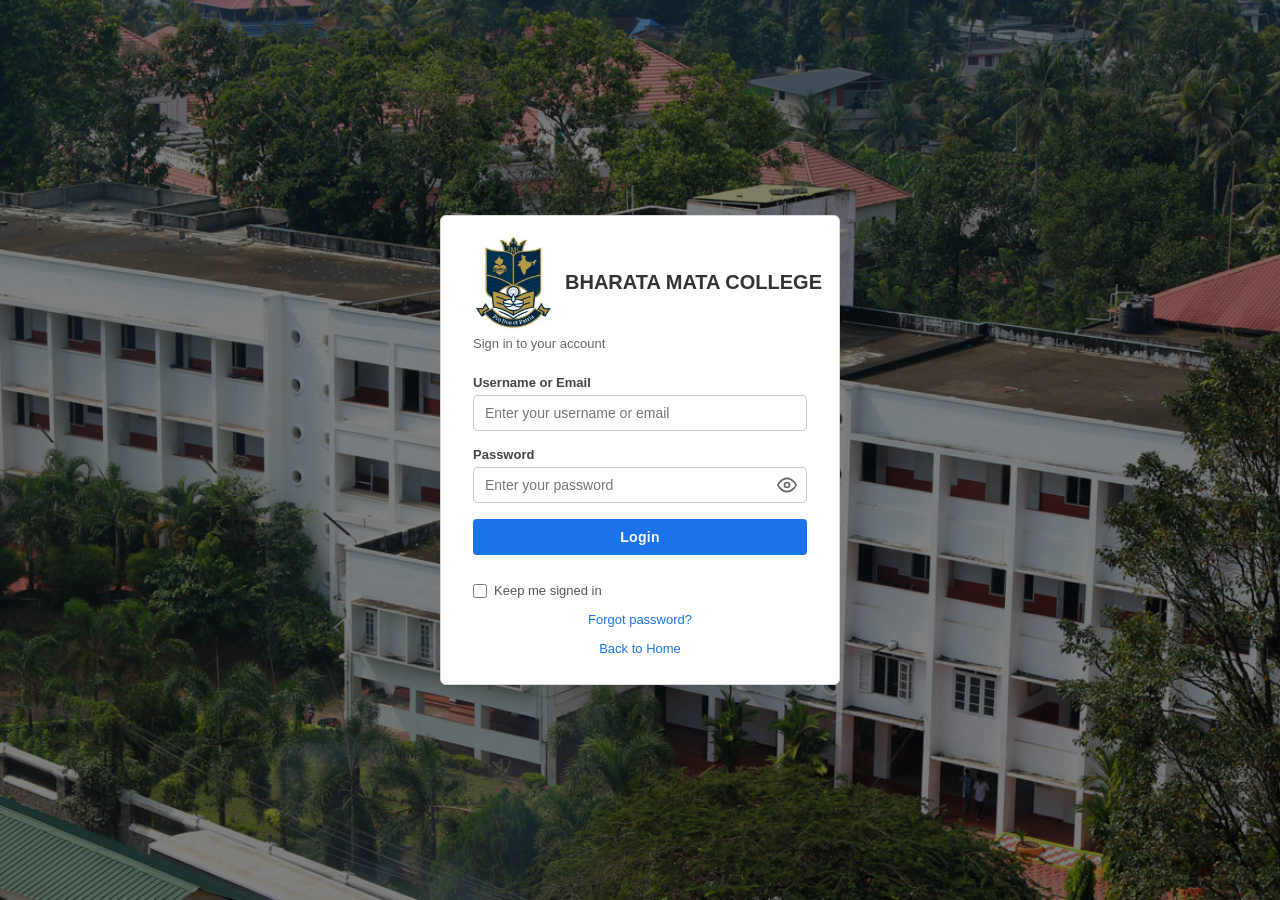
==== commit 135060b1: "Add files via upload" ====
--- a/frontend/admin/adminpg.html
+++ b/frontend/admin/adminpg.html
@@ -1,468 +1,479 @@
-<!DOCTYPE html>
-<html lang="en">
-<head>
-    <meta charset="UTF-8">
-    <title>Scheduled Programs — Bharata Mata College</title>
-    <meta name="viewport" content="width=device-width, initial-scale=1.0">
-    <!-- Google Fonts for modern typography -->
-    <link rel="preconnect" href="https://fonts.googleapis.com">
-    <link rel="preconnect" href="https://fonts.gstatic.com" crossorigin>
-    <link href="https://fonts.googleapis.com/css2?family=Playfair+Display:ital,wght@0,700;0,800;1,700&display=swap" rel="stylesheet">
-    <link rel="stylesheet" href="../style.css">
-    <link rel="stylesheet" href="admin-style.css">
-    <link rel="icon" type="image/jpeg" href="../../assets/logo/logo.jpeg" />
-</head>
-<body>
-    <div class="app-layout">
-        <!-- Sticky Navbar matching index.html / venues.html -->
-        <header class="navbar">
-            <div class="nav-brand">
-                <span class="brand-text">BHARATA MATA COLLEGE</span>
-            </div>
-            
-            <nav class="nav-menu">
-                <a href="adminpg.html" class="nav-item active">Admin Portal</a>
-            </nav>
-
-            <div class="nav-actions">
-                <button class="btn-admin logout-btn">Logout</button>
-            </div>
-        </header>
-
-        <!-- Main Content Area -->
-        <main class="venues-main" style="flex: 1;">
-            <div class="venues-table-wrap">
-                <!-- Search & Filters Toolbar -->
-                <div class="table-toolbar admin-toolbar">
-                    <h2 class="table-heading">Manage Scheduled Programs</h2>
-
-                    <!-- Search Bar -->
-                    <div class="admin-search-wrap">
-                        <svg class="admin-search-icon" width="16" height="16" fill="none" stroke="currentColor" stroke-width="2" viewBox="0 0 24 24"><circle cx="11" cy="11" r="8"/><path stroke-linecap="round" stroke-linejoin="round" d="M21 21l-4.35-4.35"/></svg>
-                        <input
-                            type="text"
-                            id="admin-search"
-                            class="admin-search-input"
-                            placeholder="Search by venue, department, contact…"
-                            autocomplete="off"
-                        >
-                        <button class="admin-search-clear" id="admin-search-clear" title="Clear search" style="display:none;">&#x2715;</button>
-                    </div>
-
-                    <div style="display: flex; align-items: center; gap: 16px;">
-                        <div class="search-group" style="flex-direction: row; align-items: center; gap: 12px; max-width: none;">
-                            <label for="venue-filter" class="search-label" style="margin-bottom: 0; white-space: nowrap;">Venue:</label>
-                            <select id="venue-filter" class="input-field" style="width: auto; padding: 6px 12px; height: 34px;">
-                                <option value="">All</option>
-                                <option value="AV Room">AV Room</option>
-                                <option value="Stage">Stage</option>
-                                <option value="MSW Hall">MSW Hall</option>
-                                <option value="MBA Hall">MBA Hall</option>
-                                <option value="Seminar Hall">Seminar Hall</option>
-                            </select>
-                            <label for="date-filter" class="search-label" style="margin-bottom: 0; white-space: nowrap;">Date:</label>
-                            <input type="date" id="date-filter" class="input-field" style="width: auto; padding: 6px 12px; height: 34px;">
-                            <button class="btn-primary-blue" id="clear-filter" style="padding: 6px 16px; height: 34px; line-height: 1;">Clear Filter</button>
-                        </div>
-                        <button class="btn-primary-blue" id="newBookingBtn" style="padding: 6px 16px; height: 34px; line-height: 1; border: 1px solid var(--primary-blue);">
-                            + New Booking
-                        </button>
-                    </div>
-                </div>
-
-                <!-- Table Content -->
-                <div class="table-scroll">
-                    <table class="venues-table">
-                        <thead>
-                            <tr>
-                                <th>Date</th>
-                                <th>Name of Function</th>
-                                <th>Venue</th>
-                                <th>Coordinator</th>
-                                <th>Department</th>
-                                <th>Time (From)</th>
-                                <th>Time (To)</th>
-                                <th>Contact No</th>
-                                <th style="text-align: center;">Action</th>
-                            </tr>
-                        </thead>
-                        <tbody id="admin-table-body">
-                            <!-- Populated dynamically from Supabase -->
-                        </tbody>
-                    </table>
-                </div>
-            </div>
-        </main>
-
-        <!-- System Footer matching index.html / venues.html -->
-        <footer class="system-footer">
-            <div class="footer-line"></div>
-            <p>&copy; 2026 Bharata Mata College Thrikkakara.</p>
-        </footer>
-    </div>
-
-    <!-- New / Edit Booking Modal -->
-    <div id="bookingModal" class="modal">
-        <div class="modal-content">
-            <div class="modal-header">
-                <h2 id="modalTitle">Create New Booking</h2>
-                <button class="close-btn" id="closeModalBtn">&times;</button>
-            </div>
-            <form id="bookingForm" class="booking-form">
-                <div class="form-row">
-                    <div class="form-group">
-                        <label for="booking-date">Date</label>
-                        <input type="date" id="booking-date" name="date" required class="input-field">
-                    </div>
-                    <div class="form-group">
-                        <label for="booking-time-from">Time (From)</label>
-                        <input type="time" id="booking-time-from" name="timeFrom" required class="input-field">
-                    </div>
-                    <div class="form-group">
-                        <label for="booking-time-to">Time (To)</label>
-                        <input type="time" id="booking-time-to" name="timeTo" required class="input-field">
-                    </div>
-                </div>
-                <div class="form-group">
-                    <label for="booking-function">Name of Function</label>
-                    <input type="text" id="booking-function" name="functionName" placeholder="e.g. Guest Lecture" required class="input-field">
-                </div>
-                <div class="form-group">
-                    <label for="booking-venue">Venue</label>
-                    <select id="booking-venue" name="venue" class="input-field" required>
-                        <option value="" disabled selected>Select Venue</option>
-                        <option value="AV Room">AV Room</option>
-                        <option value="Stage">Stage</option>
-                        <option value="MSW Hall">MSW Hall</option>
-                        <option value="MBA Hall">MBA Hall</option>
-                        <option value="Seminar Hall">Seminar Hall</option>
-                    </select>
-                </div>
-                <div class="form-group">
-                    <label for="booking-coordinator">Coordinator</label>
-                    <input type="text" id="booking-coordinator" name="coordinator" placeholder="e.g. Hari Sir" required class="input-field">
-                </div>
-                <div class="form-group">
-                    <label for="booking-department">Department</label>
-                    <input type="text" id="booking-department" name="department" placeholder="e.g. CS" required class="input-field">
-                </div>
-                <div class="form-group">
-                    <label for="booking-contact">Contact No</label>
-                    <input type="tel" id="booking-contact" name="contactNo" placeholder="e.g. 9876543210" class="input-field">
-                </div>
-                <div class="modal-actions">
-                    <button type="button" class="btn btn-secondary" id="cancelModalBtn">Cancel</button>
-                    <button type="submit" class="btn btn-primary" id="submitBookingBtn">Save Booking</button>
-                </div>
-            </form>
-        </div>
-    </div>
-
-    <div id="toast-container" class="toast-container" aria-live="polite"></div>
-
-    <!-- Supabase and Logic -->
-    <script src="../../backend/supabase.js"></script>
-    <script src="../login/login.js"></script>
-    <script>
-        if (typeof isAdminAuthenticated !== 'function' || !isAdminAuthenticated()) {
-            window.location.replace('../login/login.html');
-        }
-
-        const modal = document.getElementById("bookingModal");
-        const modalTitle = document.getElementById("modalTitle");
-        const newBookingBtn = document.getElementById("newBookingBtn");
-        const closeBtn = document.getElementById("closeModalBtn");
-        const cancelBtn = document.getElementById("cancelModalBtn");
-        const bookingForm = document.getElementById("bookingForm");
-        const submitBookingBtn = document.getElementById("submitBookingBtn");
-        const tableBody = document.getElementById("admin-table-body");
-
-        let editingBookingId = null;
-
-        function toTimeInputValue(timeStr) {
-            if (!timeStr) return '';
-            return String(timeStr).slice(0, 5);
-        }
-
-        function getFormData() {
-            const contactVal = document.getElementById('booking-contact').value.trim();
-            return {
-                Date: document.getElementById('booking-date').value,
-                'Time(from)': document.getElementById('booking-time-from').value,
-                'Time(to)': document.getElementById('booking-time-to').value,
-                Function_Name: document.getElementById('booking-function').value.trim(),
-                Venue: document.getElementById('booking-venue').value,
-                Coordinator: document.getElementById('booking-coordinator').value.trim(),
-                Department_Name: document.getElementById('booking-department').value.trim(),
-                contact_no: contactVal ? Number(contactVal) : null
-            };
-        }
-
-        function openCreateModal() {
-            editingBookingId = null;
-            modalTitle.textContent = 'Create New Booking';
-            submitBookingBtn.textContent = 'Save Booking';
-            bookingForm.reset();
-            modal.classList.add('show');
-        }
-
-        function openEditModal(booking) {
-            editingBookingId = booking.Booking_ID;
-            modalTitle.textContent = 'Edit Booking';
-            submitBookingBtn.textContent = 'Update Booking';
-            document.getElementById('booking-date').value = booking.Date || '';
-            document.getElementById('booking-time-from').value = toTimeInputValue(booking['Time(from)']);
-            document.getElementById('booking-time-to').value = toTimeInputValue(booking['Time(to)']);
-            document.getElementById('booking-function').value = booking.Function_Name || '';
-            document.getElementById('booking-venue').value = booking.Venue || '';
-            document.getElementById('booking-coordinator').value = booking.Coordinator || '';
-            document.getElementById('booking-department').value = booking.Department_Name || '';
-            document.getElementById('booking-contact').value = booking.contact_no ? String(booking.contact_no) : '';
-            modal.classList.add('show');
-        }
-
-        function closeModal() {
-            modal.classList.remove('show');
-            bookingForm.reset();
-            editingBookingId = null;
-            modalTitle.textContent = 'Create New Booking';
-            submitBookingBtn.textContent = 'Save Booking';
-        }
-
-        newBookingBtn.addEventListener('click', openCreateModal);
-        closeBtn.addEventListener('click', closeModal);
-        cancelBtn.addEventListener('click', closeModal);
-
-        window.addEventListener('click', (e) => {
-            if (e.target === modal) closeModal();
-        });
-        
-        const logoutBtn = document.querySelector(".logout-btn");
-        if (logoutBtn) {
-            logoutBtn.addEventListener("click", () => {
-                if (typeof clearAdminSession === 'function') {
-                    clearAdminSession();
-                }
-                window.location.href = "../index.html";
-            });
-        }
-        
-        // Cache all bookings for instant search filtering
-        let cachedBookings = [];
-
-        // --- Search logic ---
-        const searchInput = document.getElementById('admin-search');
-        const searchClear = document.getElementById('admin-search-clear');
-
-        searchInput.addEventListener('input', () => {
-            const q = searchInput.value.trim();
-            searchClear.style.display = q ? 'flex' : 'none';
-            applyFilters();
-        });
-
-        searchClear.addEventListener('click', () => {
-            searchInput.value = '';
-            searchClear.style.display = 'none';
-            applyFilters();
-        });
-
-        function applyFilters() {
-            const filterDate = document.getElementById('date-filter').value;
-            const filterVenue = document.getElementById('venue-filter')?.value;
-            const q = searchInput.value.trim().toLowerCase();
-            const colCount = 9;
-
-            if (cachedBookings.length === 0) return;
-
-            let results = cachedBookings;
-
-            // Date filter
-            if (filterDate) {
-                results = results.filter(b => b.Date === filterDate);
-            }
-
-            // Venue filter
-            if (filterVenue) {
-                results = results.filter(b => b.Venue === filterVenue);
-            }
-
-            // Search filter — venue, department, contact
-            if (q) {
-                results = results.filter(b =>
-                    (b.Venue || '').toLowerCase().includes(q) ||
-                    (b.Department_Name || '').toLowerCase().includes(q) ||
-                    String(b.contact_no || '').includes(q)
-                );
-            }
-
-            renderRows(results, colCount);
-        }
-
-        async function loadBookings() {
-            const colCount = 9;
-            tableBody.innerHTML = `<tr><td colspan="${colCount}" style="text-align:center; padding: 20px;">Loading...</td></tr>`;
-            const allBookings = await fetchBookings();
-            tableBody.innerHTML = '';
-
-            if (allBookings.error || allBookings.length === 0) {
-                tableBody.innerHTML = `<tr><td colspan="9" style="text-align:center; padding: 20px;">No bookings found.</td></tr>`;
-                return;
-            }
-
-            cachedBookings = allBookings;
-            applyFilters();
-        }
-
-        function renderRows(bookingsToDisplay, colCount = 9) {
-            tableBody.innerHTML = '';
-
-            if (bookingsToDisplay.length === 0) {
-                tableBody.innerHTML = `<tr><td colspan="${colCount}" style="text-align:center; padding: 20px;">No results found.</td></tr>`;
-                return;
-            }
-
-            bookingsToDisplay.forEach(b => {
-                const tr = document.createElement('tr');
-                tr.className = 'row-booked';
-                tr.dataset.bookingId = b.Booking_ID;
-                const contactNo = b.contact_no ? String(b.contact_no) : '—';
-                const timeFrom = toTimeInputValue(b['Time(from)']) || '—';
-                const timeTo = toTimeInputValue(b['Time(to)']) || '—';
-                tr.innerHTML = `
-                    <td style="white-space: nowrap;">${b.Date ? b.Date.split('-').reverse().join('-') : ''}</td>
-                    <td class="font-medium">${b.Function_Name || ''}</td>
-                    <td>${b.Venue || ''}</td>
-                    <td>${b.Coordinator || ''}</td>
-                    <td>${b.Department_Name || '—'}</td>
-                    <td>${timeFrom}</td>
-                    <td>${timeTo}</td>
-                    <td>${contactNo}</td>
-                    <td>
-                        <div class="action-cell">
-                            <button type="button" class="btn-action-edit" data-action="edit">Edit</button>
-                            <button type="button" class="btn-action-delete" data-action="delete">Delete</button>
-                        </div>
-                    </td>
-                `;
-                tableBody.appendChild(tr);
-            });
-        }
-
-        tableBody.addEventListener('click', async (e) => {
-            const btn = e.target.closest('[data-action]');
-            if (!btn) return;
-
-            const row = btn.closest('tr');
-            const bookingId = Number(row?.dataset.bookingId);
-            if (!bookingId) return;
-
-            const booking = cachedBookings.find(b => b.Booking_ID === bookingId);
-            if (!booking) return;
-
-            if (btn.dataset.action === 'edit') {
-                openEditModal(booking);
-                return;
-            }
-
-            if (btn.dataset.action === 'delete') {
-                const label = booking.Function_Name || 'this booking';
-                const displayDate = booking.Date ? booking.Date.split('-').reverse().join('-') : '';
-                if (!confirm(`Delete "${label}" on ${displayDate}? This cannot be undone.`)) return;
-
-                btn.disabled = true;
-                try {
-                    await deleteBooking(bookingId);
-                    await loadBookings();
-                    showToast('The booking has been removed from the database.', 'success', 'Booking Deleted');
-                } catch (err) {
-                    showToast(err.message || 'Could not delete booking.', 'error', 'Delete Failed');
-                    btn.disabled = false;
-                }
-            }
-        });
-
-        function showToast(message, type = "success", title) {
-            const container = document.getElementById("toast-container");
-            const toast = document.createElement("div");
-            toast.className = `toast toast-${type}`;
-
-            const icon = type === "success"
-                ? `<svg width="22" height="22" viewBox="0 0 24 24" fill="none" stroke="currentColor" stroke-width="2.5"><path stroke-linecap="round" stroke-linejoin="round" d="M5 13l4 4L19 7"/></svg>`
-                : `<svg width="22" height="22" viewBox="0 0 24 24" fill="none" stroke="currentColor" stroke-width="2.5"><path stroke-linecap="round" stroke-linejoin="round" d="M12 9v4m0 4h.01M10.29 3.86L1.82 18a2 2 0 001.71 3h16.94a2 2 0 001.71-3L13.71 3.86a2 2 0 00-3.42 0z"/></svg>`;
-
-            const heading = title || (type === "success" ? "Success" : "Something Went Wrong");
-
-            toast.innerHTML = `
-                <div class="toast-icon">${icon}</div>
-                <div class="toast-content">
-                    <strong>${heading}</strong>
-                    <p>${message}</p>
-                </div>
-                <button type="button" class="toast-close" aria-label="Dismiss">&times;</button>
-            `;
-
-            container.appendChild(toast);
-            requestAnimationFrame(() => toast.classList.add("show"));
-
-            const dismiss = () => {
-                toast.classList.remove("show");
-                setTimeout(() => toast.remove(), 320);
-            };
-
-            toast.querySelector(".toast-close").addEventListener("click", dismiss);
-            setTimeout(dismiss, 4500);
-        }
-
-        bookingForm.addEventListener('submit', async (e) => {
-            e.preventDefault();
-
-            const data = getFormData();
-            const isEdit = editingBookingId !== null;
-            const originalText = submitBookingBtn.textContent;
-            submitBookingBtn.textContent = isEdit ? 'Updating...' : 'Saving...';
-            submitBookingBtn.disabled = true;
-
-            try {
-                if (isEdit) {
-                    await updateBooking(editingBookingId, data);
-                    showToast('Your changes have been saved to the database.', 'success', 'Booking Updated');
-                } else {
-                    await insertBooking(data);
-                    showToast('Your booking has been saved to the database.', 'success', 'Booking Saved');
-                }
-                closeModal();
-                await loadBookings();
-            } catch (err) {
-                showToast(err.message || 'Could not save booking. Check your API key in supabase.js.', 'error', isEdit ? 'Update Failed' : 'Save Failed');
-            } finally {
-                submitBookingBtn.textContent = originalText;
-                submitBookingBtn.disabled = false;
-            }
-        });
-        
-        const dateFilterInput = document.getElementById("date-filter");
-        const venueFilterInput = document.getElementById("venue-filter");
-        const clearFilterBtn = document.getElementById("clear-filter");
-        
-        if (clearFilterBtn) {
-            clearFilterBtn.addEventListener('click', () => {
-                if (dateFilterInput) dateFilterInput.value = '';
-                if (venueFilterInput) venueFilterInput.value = '';
-                if (searchInput) {
-                    searchInput.value = '';
-                    searchClear.style.display = 'none';
-                }
-                applyFilters();
-            });
-        }
-        if (dateFilterInput) {
-            dateFilterInput.addEventListener('change', applyFilters);
-        }
-        if (venueFilterInput) {
-            venueFilterInput.addEventListener('change', applyFilters);
-        }
-        
-        loadBookings();
-    </script>
-</body>
+<!DOCTYPE html>
+<html lang="en">
+<head>
+    <meta charset="UTF-8">
+    <title>Scheduled Programs — Bharata Mata College</title>
+    <meta name="viewport" content="width=device-width, initial-scale=1.0">
+    <!-- Google Fonts for modern typography -->
+    <link rel="preconnect" href="https://fonts.googleapis.com">
+    <link rel="preconnect" href="https://fonts.gstatic.com" crossorigin>
+    <link href="https://fonts.googleapis.com/css2?family=Playfair+Display:ital,wght@0,700;0,800;1,700&display=swap" rel="stylesheet">
+    <link rel="stylesheet" href="../style.css">
+    <link rel="stylesheet" href="admin-style.css">
+    <link rel="icon" type="image/jpeg" href="../assets/logo/logo.jpeg" />
+</head>
+<body>
+    <div class="app-layout">
+        <!-- Sticky Navbar matching index.html / venues.html -->
+        <header class="navbar">
+            <div class="nav-brand">
+                <span class="brand-text">BHARATA MATA COLLEGE</span>
+            </div>
+
+            <button class="nav-toggle" type="button" aria-label="Toggle navigation" aria-expanded="false">
+                <span class="nav-toggle-bar"></span>
+                <span class="nav-toggle-bar"></span>
+                <span class="nav-toggle-bar"></span>
+            </button>
+
+            <div class="nav-panel">
+                <nav class="nav-menu">
+                    <a href="adminpg.html" class="nav-item active">Admin Portal</a>
+                </nav>
+
+                <div class="nav-actions">
+                    <button class="btn-admin logout-btn">Logout</button>
+                </div>
+            </div>
+        </header>
+
+        <!-- Main Content Area -->
+        <main class="venues-main" style="flex: 1;">
+            <div class="venues-table-wrap">
+                <!-- Search & Filters Toolbar -->
+                <div class="table-toolbar admin-toolbar">
+                    <h2 class="table-heading">Manage Scheduled Programs</h2>
+
+                    <!-- Search Bar -->
+                    <div class="admin-search-wrap">
+                        <svg class="admin-search-icon" width="16" height="16" fill="none" stroke="currentColor" stroke-width="2" viewBox="0 0 24 24"><circle cx="11" cy="11" r="8"/><path stroke-linecap="round" stroke-linejoin="round" d="M21 21l-4.35-4.35"/></svg>
+                        <input
+                            type="text"
+                            id="admin-search"
+                            class="admin-search-input"
+                            placeholder="Search by venue, department, contact…"
+                            autocomplete="off"
+                        >
+                        <button class="admin-search-clear" id="admin-search-clear" title="Clear search" style="display:none;">&#x2715;</button>
+                    </div>
+
+                    <div class="admin-filter-row">
+                        <div class="admin-filters">
+                            <div class="admin-filter-group">
+                                <label for="venue-filter" class="search-label">Venue:</label>
+                                <select id="venue-filter" class="input-field admin-filter-input">
+                                    <option value="">All</option>
+                                    <option value="AV Room">AV Room</option>
+                                    <option value="Stage">Stage</option>
+                                    <option value="MSW Hall">MSW Hall</option>
+                                    <option value="MBA Hall">MBA Hall</option>
+                                    <option value="Seminar Hall">Seminar Hall</option>
+                                </select>
+                            </div>
+                            <div class="admin-filter-group">
+                                <label for="date-filter" class="search-label">Date:</label>
+                                <input type="date" id="date-filter" class="input-field admin-filter-input">
+                            </div>
+                            <button class="btn-primary-blue admin-filter-btn" id="clear-filter">Clear Filter</button>
+                        </div>
+                        <button class="btn-primary-blue admin-new-booking-btn" id="newBookingBtn">+ New Booking</button>
+                    </div>
+                </div>
+
+                <!-- Table Content -->
+                <div class="table-scroll">
+                    <table class="venues-table">
+                        <thead>
+                            <tr>
+                                <th>Date</th>
+                                <th>Name of Function</th>
+                                <th>Venue</th>
+                                <th>Coordinator</th>
+                                <th>Department</th>
+                                <th>Time (From)</th>
+                                <th>Time (To)</th>
+                                <th>Contact No</th>
+                                <th style="text-align: center;">Action</th>
+                            </tr>
+                        </thead>
+                        <tbody id="admin-table-body">
+                            <!-- Populated dynamically from Supabase -->
+                        </tbody>
+                    </table>
+                </div>
+            </div>
+        </main>
+
+        <!-- System Footer matching index.html / venues.html -->
+        <footer class="system-footer">
+            <div class="footer-line"></div>
+            <p>&copy; 2026 Bharata Mata College Thrikkakara.</p>
+        </footer>
+    </div>
+
+    <!-- New / Edit Booking Modal -->
+    <div id="bookingModal" class="modal">
+        <div class="modal-content">
+            <div class="modal-header">
+                <h2 id="modalTitle">Create New Booking</h2>
+                <button class="close-btn" id="closeModalBtn">&times;</button>
+            </div>
+            <form id="bookingForm" class="booking-form">
+                <div class="form-row">
+                    <div class="form-group">
+                        <label for="booking-date">Date</label>
+                        <input type="date" id="booking-date" name="date" required class="input-field">
+                    </div>
+                    <div class="form-group">
+                        <label for="booking-time-from">Time (From)</label>
+                        <input type="time" id="booking-time-from" name="timeFrom" required class="input-field">
+                    </div>
+                    <div class="form-group">
+                        <label for="booking-time-to">Time (To)</label>
+                        <input type="time" id="booking-time-to" name="timeTo" required class="input-field">
+                    </div>
+                </div>
+                <div class="form-group">
+                    <label for="booking-function">Name of Function</label>
+                    <input type="text" id="booking-function" name="functionName" placeholder="e.g. Guest Lecture" required class="input-field">
+                </div>
+                <div class="form-group">
+                    <label for="booking-venue">Venue</label>
+                    <select id="booking-venue" name="venue" class="input-field" required>
+                        <option value="" disabled selected>Select Venue</option>
+                        <option value="AV Room">AV Room</option>
+                        <option value="Stage">Stage</option>
+                        <option value="MSW Hall">MSW Hall</option>
+                        <option value="MBA Hall">MBA Hall</option>
+                        <option value="Seminar Hall">Seminar Hall</option>
+                    </select>
+                </div>
+                <div class="form-group">
+                    <label for="booking-coordinator">Coordinator</label>
+                    <input type="text" id="booking-coordinator" name="coordinator" placeholder="name " required class="input-field">
+                </div>
+                <div class="form-group">
+                    <label for="booking-department">Department</label>
+                    <input type="text" id="booking-department" name="department" placeholder="department name" required class="input-field">
+                </div>
+                <div class="form-group">
+                    <label for="booking-contact">Contact No</label>
+                    <input type="tel" id="booking-contact" name="contactNo" placeholder="contact no:" class="input-field">
+                </div>
+                <div class="modal-actions">
+                    <button type="button" class="btn btn-secondary" id="cancelModalBtn">Cancel</button>
+                    <button type="submit" class="btn btn-primary" id="submitBookingBtn">Save Booking</button>
+                </div>
+            </form>
+        </div>
+    </div>
+
+    <div id="toast-container" class="toast-container" aria-live="polite"></div>
+
+    <!-- Supabase and Logic -->
+    <script src="../script.js"></script>
+    <script src="../supabase.js"></script>
+    <script src="../login/login.js"></script>
+    <script>
+        if (typeof isAdminAuthenticated !== 'function' || !isAdminAuthenticated()) {
+            window.location.replace('../login/login.html');
+        }
+
+        const modal = document.getElementById("bookingModal");
+        const modalTitle = document.getElementById("modalTitle");
+        const newBookingBtn = document.getElementById("newBookingBtn");
+        const closeBtn = document.getElementById("closeModalBtn");
+        const cancelBtn = document.getElementById("cancelModalBtn");
+        const bookingForm = document.getElementById("bookingForm");
+        const submitBookingBtn = document.getElementById("submitBookingBtn");
+        const tableBody = document.getElementById("admin-table-body");
+
+        let editingBookingId = null;
+
+        function toTimeInputValue(timeStr) {
+            if (!timeStr) return '';
+            return String(timeStr).slice(0, 5);
+        }
+
+        function getFormData() {
+            const contactVal = document.getElementById('booking-contact').value.trim();
+            return {
+                Date: document.getElementById('booking-date').value,
+                'Time(from)': document.getElementById('booking-time-from').value,
+                'Time(to)': document.getElementById('booking-time-to').value,
+                Function_Name: document.getElementById('booking-function').value.trim(),
+                Venue: document.getElementById('booking-venue').value,
+                Coordinator: document.getElementById('booking-coordinator').value.trim(),
+                Department_Name: document.getElementById('booking-department').value.trim(),
+                contact_no: contactVal ? Number(contactVal) : null
+            };
+        }
+
+        function openCreateModal() {
+            editingBookingId = null;
+            modalTitle.textContent = 'Create New Booking';
+            submitBookingBtn.textContent = 'Save Booking';
+            bookingForm.reset();
+            modal.classList.add('show');
+        }
+
+        function openEditModal(booking) {
+            editingBookingId = booking.Booking_ID;
+            modalTitle.textContent = 'Edit Booking';
+            submitBookingBtn.textContent = 'Update Booking';
+            document.getElementById('booking-date').value = booking.Date || '';
+            document.getElementById('booking-time-from').value = toTimeInputValue(booking['Time(from)']);
+            document.getElementById('booking-time-to').value = toTimeInputValue(booking['Time(to)']);
+            document.getElementById('booking-function').value = booking.Function_Name || '';
+            document.getElementById('booking-venue').value = booking.Venue || '';
+            document.getElementById('booking-coordinator').value = booking.Coordinator || '';
+            document.getElementById('booking-department').value = booking.Department_Name || '';
+            document.getElementById('booking-contact').value = booking.contact_no ? String(booking.contact_no) : '';
+            modal.classList.add('show');
+        }
+
+        function closeModal() {
+            modal.classList.remove('show');
+            bookingForm.reset();
+            editingBookingId = null;
+            modalTitle.textContent = 'Create New Booking';
+            submitBookingBtn.textContent = 'Save Booking';
+        }
+
+        newBookingBtn.addEventListener('click', openCreateModal);
+        closeBtn.addEventListener('click', closeModal);
+        cancelBtn.addEventListener('click', closeModal);
+
+        window.addEventListener('click', (e) => {
+            if (e.target === modal) closeModal();
+        });
+        
+        const logoutBtn = document.querySelector(".logout-btn");
+        if (logoutBtn) {
+            logoutBtn.addEventListener("click", () => {
+                if (typeof clearAdminSession === 'function') {
+                    clearAdminSession();
+                }
+                window.location.href = "../index.html";
+            });
+        }
+        
+        // Cache all bookings for instant search filtering
+        let cachedBookings = [];
+
+        // --- Search logic ---
+        const searchInput = document.getElementById('admin-search');
+        const searchClear = document.getElementById('admin-search-clear');
+
+        searchInput.addEventListener('input', () => {
+            const q = searchInput.value.trim();
+            searchClear.style.display = q ? 'flex' : 'none';
+            applyFilters();
+        });
+
+        searchClear.addEventListener('click', () => {
+            searchInput.value = '';
+            searchClear.style.display = 'none';
+            applyFilters();
+        });
+
+        function applyFilters() {
+            const filterDate = document.getElementById('date-filter').value;
+            const filterVenue = document.getElementById('venue-filter')?.value;
+            const q = searchInput.value.trim().toLowerCase();
+            const colCount = 9;
+
+            if (cachedBookings.length === 0) return;
+
+            let results = cachedBookings;
+
+            // Date filter
+            if (filterDate) {
+                results = results.filter(b => b.Date === filterDate);
+            }
+
+            // Venue filter
+            if (filterVenue) {
+                results = results.filter(b => b.Venue === filterVenue);
+            }
+
+            // Search filter — venue, department, contact
+            if (q) {
+                results = results.filter(b =>
+                    (b.Venue || '').toLowerCase().includes(q) ||
+                    (b.Department_Name || '').toLowerCase().includes(q) ||
+                    String(b.contact_no || '').includes(q)
+                );
+            }
+
+            renderRows(results, colCount);
+        }
+
+        async function loadBookings() {
+            const colCount = 9;
+            tableBody.innerHTML = `<tr><td colspan="${colCount}" style="text-align:center; padding: 20px;">Loading...</td></tr>`;
+            const allBookings = await fetchBookings();
+            tableBody.innerHTML = '';
+
+            if (allBookings.error || allBookings.length === 0) {
+                tableBody.innerHTML = `<tr><td colspan="9" style="text-align:center; padding: 20px;">No bookings found.</td></tr>`;
+                return;
+            }
+
+            cachedBookings = allBookings;
+            applyFilters();
+        }
+
+        function renderRows(bookingsToDisplay, colCount = 9) {
+            tableBody.innerHTML = '';
+
+            if (bookingsToDisplay.length === 0) {
+                tableBody.innerHTML = `<tr><td colspan="${colCount}" style="text-align:center; padding: 20px;">No results found.</td></tr>`;
+                return;
+            }
+
+            bookingsToDisplay.forEach(b => {
+                const tr = document.createElement('tr');
+                tr.className = 'row-booked';
+                tr.dataset.bookingId = b.Booking_ID;
+                const contactNo = b.contact_no ? String(b.contact_no) : '—';
+                const timeFrom = toTimeInputValue(b['Time(from)']) || '—';
+                const timeTo = toTimeInputValue(b['Time(to)']) || '—';
+                tr.innerHTML = `
+                    <td data-label="Date">${b.Date ? b.Date.split('-').reverse().join('-') : ''}</td>
+                    <td class="font-medium" data-label="Function">${b.Function_Name || ''}</td>
+                    <td data-label="Venue">${b.Venue || ''}</td>
+                    <td data-label="Coordinator">${b.Coordinator || ''}</td>
+                    <td data-label="Department">${b.Department_Name || '—'}</td>
+                    <td data-label="Time From">${timeFrom}</td>
+                    <td data-label="Time To">${timeTo}</td>
+                    <td data-label="Contact">${contactNo}</td>
+                    <td data-label="Action">
+                        <div class="action-cell">
+                            <button type="button" class="btn-action-edit" data-action="edit">Edit</button>
+                            <button type="button" class="btn-action-delete" data-action="delete">Delete</button>
+                        </div>
+                    </td>
+                `;
+                tableBody.appendChild(tr);
+            });
+        }
+
+        tableBody.addEventListener('click', async (e) => {
+            const btn = e.target.closest('[data-action]');
+            if (!btn) return;
+
+            const row = btn.closest('tr');
+            const bookingId = Number(row?.dataset.bookingId);
+            if (!bookingId) return;
+
+            const booking = cachedBookings.find(b => b.Booking_ID === bookingId);
+            if (!booking) return;
+
+            if (btn.dataset.action === 'edit') {
+                openEditModal(booking);
+                return;
+            }
+
+            if (btn.dataset.action === 'delete') {
+                const label = booking.Function_Name || 'this booking';
+                const displayDate = booking.Date ? booking.Date.split('-').reverse().join('-') : '';
+                if (!confirm(`Delete "${label}" on ${displayDate}? This cannot be undone.`)) return;
+
+                btn.disabled = true;
+                try {
+                    await deleteBooking(bookingId);
+                    await loadBookings();
+                    showToast('The booking has been removed from the database.', 'success', 'Booking Deleted');
+                } catch (err) {
+                    showToast(err.message || 'Could not delete booking.', 'error', 'Delete Failed');
+                    btn.disabled = false;
+                }
+            }
+        });
+
+        function showToast(message, type = "success", title) {
+            const container = document.getElementById("toast-container");
+            const toast = document.createElement("div");
+            toast.className = `toast toast-${type}`;
+
+            const icon = type === "success"
+                ? `<svg width="22" height="22" viewBox="0 0 24 24" fill="none" stroke="currentColor" stroke-width="2.5"><path stroke-linecap="round" stroke-linejoin="round" d="M5 13l4 4L19 7"/></svg>`
+                : `<svg width="22" height="22" viewBox="0 0 24 24" fill="none" stroke="currentColor" stroke-width="2.5"><path stroke-linecap="round" stroke-linejoin="round" d="M12 9v4m0 4h.01M10.29 3.86L1.82 18a2 2 0 001.71 3h16.94a2 2 0 001.71-3L13.71 3.86a2 2 0 00-3.42 0z"/></svg>`;
+
+            const heading = title || (type === "success" ? "Success" : "Something Went Wrong");
+
+            toast.innerHTML = `
+                <div class="toast-icon">${icon}</div>
+                <div class="toast-content">
+                    <strong>${heading}</strong>
+                    <p>${message}</p>
+                </div>
+                <button type="button" class="toast-close" aria-label="Dismiss">&times;</button>
+            `;
+
+            container.appendChild(toast);
+            requestAnimationFrame(() => toast.classList.add("show"));
+
+            const dismiss = () => {
+                toast.classList.remove("show");
+                setTimeout(() => toast.remove(), 320);
+            };
+
+            toast.querySelector(".toast-close").addEventListener("click", dismiss);
+            setTimeout(dismiss, 4500);
+        }
+
+        bookingForm.addEventListener('submit', async (e) => {
+            e.preventDefault();
+
+            const data = getFormData();
+            const isEdit = editingBookingId !== null;
+            const originalText = submitBookingBtn.textContent;
+            submitBookingBtn.textContent = isEdit ? 'Updating...' : 'Saving...';
+            submitBookingBtn.disabled = true;
+
+            try {
+                if (isEdit) {
+                    await updateBooking(editingBookingId, data);
+                    showToast('Your changes have been saved to the database.', 'success', 'Booking Updated');
+                } else {
+                    await insertBooking(data);
+                    showToast('Your booking has been saved to the database.', 'success', 'Booking Saved');
+                }
+                closeModal();
+                await loadBookings();
+            } catch (err) {
+                showToast(err.message || 'Could not save booking. Check your API key in supabase.js.', 'error', isEdit ? 'Update Failed' : 'Save Failed');
+            } finally {
+                submitBookingBtn.textContent = originalText;
+                submitBookingBtn.disabled = false;
+            }
+        });
+        
+        const dateFilterInput = document.getElementById("date-filter");
+        const venueFilterInput = document.getElementById("venue-filter");
+        const clearFilterBtn = document.getElementById("clear-filter");
+        
+        if (clearFilterBtn) {
+            clearFilterBtn.addEventListener('click', () => {
+                if (dateFilterInput) dateFilterInput.value = '';
+                if (venueFilterInput) venueFilterInput.value = '';
+                if (searchInput) {
+                    searchInput.value = '';
+                    searchClear.style.display = 'none';
+                }
+                applyFilters();
+            });
+        }
+        if (dateFilterInput) {
+            dateFilterInput.addEventListener('change', applyFilters);
+        }
+        if (venueFilterInput) {
+            venueFilterInput.addEventListener('change', applyFilters);
+        }
+        
+        loadBookings();
+    </script>
+</body>
 </html>
--- a/frontend/style.css
+++ b/frontend/style.css
@@ -1,1127 +1,1656 @@
-/* --- THEME DESIGN SYSTEM VARIABLES --- */
-:root {
-    --primary-blue: #0A2240;        /* Deep Premium Institutional Navy */
-    --dark-blue-hover: #0300B2;
-    --dark-yellow-gold: #C69214;   /* Polished Dark Yellow/Gold Tone */
-    
-    --light-blue-shading: #F4F6F9;
-    --border-grey: #D2DAD5;
-    --text-primary: #111814;
-    --text-secondary: #333F38;
-    --white: #FFFFFF;
-
-    --navbar-height: 72px;          /* Fixed navbar height offset */
-}
-
-/* --- DOCUMENT DEFAULTS --- */
-* {
-    box-sizing: border-box;
-    margin: 0;
-    padding: 0;
-    font-family: system-ui, -apple-system, BlinkMacSystemFont, "Segoe UI", Roboto, Helvetica, Arial, sans-serif;
-}
-
-html {
-    overflow-x: hidden;
-    background-color: var(--light-blue-shading);
-}
-
-body {
-    background-color: var(--white);
-    color: var(--text-primary);
-    overflow-x: hidden;
-}
-
-/* --- STRUCTURE LINES & ACCENTS --- */
-.geometric-line,
-.geometric-accent-dot {
-    display: none;
-}
-
-.horizontal-line-top { top: 0; left: 0; width: 100%; height: 1px; }
-.horizontal-line-bottom { bottom: 0; left: 0; width: 100%; height: 1px; }
-.vertical-line-left { top: 0; left: 40px; width: 1px; height: 100%; }
-
-.geometric-accent-dot {
-    position: absolute;
-    width: 6px;
-    height: 6px;
-    background-color: var(--primary-blue);
-    z-index: 3;
-}
-.dot-tl { top: -3px; left: 37px; }
-
-/* --- FIXED NAVIGATION LAYOUT --- */
-.navbar {
-    display: flex;
-    justify-content: space-between;
-    align-items: center;
-    padding: 16px 40px;
-    background-color: var(--primary-blue);
-    border-bottom: 4px solid var(--dark-yellow-gold);
-    position: fixed;
-    top: 0;
-    left: 0;
-    right: 0;
-    width: 100%;
-    z-index: 1000;
-}
-
-.brand-text {
-    font-size: 15px;
-    font-weight: 700;
-    letter-spacing: 0.5px;
-    color: var(--white);
-}
-
-.nav-menu {
-    display: flex;
-    gap: 32px;
-    align-items: center;
-}
-
-.nav-item {
-    text-decoration: none;
-    color: rgba(255, 255, 255, 0.7);
-    font-size: 14px;
-    font-weight: 500;
-    position: relative;
-    transition: color 0.2s;
-}
-
-.nav-item:hover, .nav-item.active {
-    color: var(--white);
-}
-
-.nav-item.active::after {
-    content: '';
-    position: absolute;
-    bottom: -6px;
-    left: 0;
-    width: 100%;
-    height: 2px;
-    background-color: var(--dark-yellow-gold);
-}
-
-/* --- BUTTON SYSTEM --- */
-.btn-admin {
-    background: transparent;
-    color: var(--white);
-    border: 1px solid var(--dark-yellow-gold);
-    padding: 8px 16px;
-    font-size: 13px;
-    font-weight: 600;
-    cursor: pointer;
-    border-radius: 2px;
-    transition: background-color 0.2s, color 0.2s;
-}
-
-.btn-admin:hover {
-    background-color: var(--dark-yellow-gold);
-    color: var(--primary-blue);
-}
-
-.btn-primary-blue {
-    background-color: var(--primary-blue);
-    color: var(--white);
-    border: 1px solid var(--dark-yellow-gold);
-    padding: 12px 24px;
-    font-size: 14px;
-    font-weight: 600;
-    cursor: pointer;
-    border-radius: 2px;
-    transition: all 0.2s;
-}
-
-.btn-primary-blue:hover {
-    background-color: var(--dark-yellow-gold);
-    color: var(--primary-blue);
-}
-
-/* --- HERO SECTION LAYOUT CONFIGS --- */
-.hero-frame-section {
-    position: relative;
-    padding: 0px 40px 80px 40px;
-    padding-top: var(--navbar-height);
-    background-color: var(--light-blue-shading);
-    min-height: 600px;
-    display: flex;
-    align-items: center;
-}
-
-/* --- MAIN CANVAS IMAGE ENCLOSURE --- */
-.hero-image-canvas {
-    position: absolute;
-    top: 0;
-    width: 48%;
-    height: 100%;
-    z-index: 5;
-    filter: drop-shadow(-18px 20px 36px rgba(5, 12, 40, 0.45));
-}
-
-.canvas-right { right: 0; }
-.canvas-left { left: 0; }
-
-/* The actual image container layer */
-.clean-image-frame {
-    position: absolute;
-    top: 0;
-    left: 0;
-    width: 100%;
-    height: 100%;
-    background-size: cover;
-    background-position: center;
-    background-repeat: no-repeat;
-    z-index: 8;
-}
-
-.canvas-right .clean-image-frame { clip-path: polygon(15% 0%, 100% 0%, 100% 100%, 0% 100%); }
-.canvas-left .clean-image-frame  { clip-path: polygon(0% 0%, 100% 0%, 85% 100%, 0% 100%); }
-
-
-/* --- ENHANCED GEOMETRIC BACKGROUND ACCENT FRAMES (BIGGER PROPORTIONS) --- */
-.geometric-bg-accent {
-    position: absolute;
-    top: 0;
-    left: 0;
-    width: 100%;
-    height: 100%;
-    z-index: 7;
-}
-
-/* Visually scaled outer colorful design frames */
-.bg-right {
-    background: linear-gradient(135deg, var(--dark-yellow-gold) 0%, var(--dark-yellow-gold) 17%, var(--primary-blue) 17.5%, var(--primary-blue) 100%);
-    clip-path: polygon(13% 0%, 100% 0%, 100% 100%, -2% 100%);
-}
-
-.bg-left {
-    background: linear-gradient(135deg, var(--primary-blue) 0%, var(--primary-blue) 82.5%, var(--dark-yellow-gold) 83%, var(--dark-yellow-gold) 100%);
-    clip-path: polygon(0% 0%, 102% 0%, 87% 100%, 0% 100%);
-}
-
-
-/* --- EXTRA IMPACT DROP SHADOW SYSTEM (BIGGER SHADOW) --- */
-.geometric-shadow-layer {
-    position: absolute;
-    top: 0;
-    left: 0;
-    width: 100%;
-    height: 100%;
-    background-color: rgba(5, 12, 24, 0.55); /* Darker context shadow */
-    filter: blur(24px); /* Wider blur factor */
-    z-index: 6;
-}
-
-.shadow-right {
-    transform: translate(-25px, 15px); /* Increased offset vectors */
-    clip-path: polygon(15% 0%, 100% 0%, 100% 100%, 0% 100%);
-}
-
-.shadow-left {
-    transform: translate(25px, 15px);
-    clip-path: polygon(0% 0%, 100% 0%, 85% 100%, 0% 100%);
-}
-
-
-/* --- BACKGROUND SHAPES (ALL HIDDEN) --- */
-.abstract-bg-shape,
-.shape-one, .shape-two, .shape-three,
-.shape-four, .shape-five, .shape-six, .shape-seven {
-    display: none;
-}
-
-
-/* --- CONTENT CONTAINER WRAPPERS --- */
-.hero-grid-container {
-    width: 100%;
-    max-width: 1240px;
-    margin: 0 auto;
-    position: relative;
-    z-index: 20;
-    display: flex;
-    flex-direction: column;
-    align-self: stretch;
-}
-
-.content-left { align-items: flex-start; }
-.content-right { align-items: flex-end; }
-
-.hero-logo-container {
-    display: flex;
-    justify-content: flex-start;
-    align-items: flex-start;
-    padding-top: 40px;
-}
-
-.hero-inserted-logo {
-    max-height: 70px;
-    width: auto;
-    object-fit: contain;
-    display: block;
-}
-
-.hero-text-block {
-    max-width: 460px; 
-    margin-top: 45px;
-}
-
-.hero-text-block h1 {
-    font-size: 46px;
-    font-weight: 700;
-    line-height: 1.15;
-    color: var(--primary-blue);
-    margin-bottom: 20px;
-}
-
-.hero-description-text {
-    font-size: 16px;              
-    font-weight: 500;             
-    color: var(--text-secondary); 
-    line-height: 1.6;
-    margin-bottom: 32px;
-}
-
-/* --- FACILITIES SHOWCASE TIMELINE LAYOUT --- */
-.facilities-showcase-container {
-    width: 100%;
-    background-color: var(--white);
-}
-
-.facility-row {
-    position: relative;
-    min-height: 600px;
-    display: flex;
-    align-items: center;
-    padding: 60px 40px;
-    background-color: var(--white);
-    border-bottom: 1px solid var(--border-grey);
-}
-
-.facility-row.invert-row {
-    background-color: var(--light-blue-shading);
-}
-
-/* --- TYPOGRAPHY AND CONTENT BLOCKS --- */
-.facility-text-block {
-    max-width: 44%;
-    width: 100%;
-    position: relative;
-    z-index: 15;
-}
-
-.text-left-layout { margin-left: 2%; }
-.text-right-layout { margin-right: 2%; }
-
-.facility-text-block h2 {
-    font-size: 42px;
-    font-weight: 800;
-    color: var(--primary-blue);
-    letter-spacing: -0.5px;
-    margin-bottom: 22px;
-    line-height: 1.1;
-}
-
-.facility-description {
-    font-size: 17.5px;
-    line-height: 1.65;
-    color: var(--text-secondary);
-    margin-bottom: 28px;
-    font-weight: 400;
-}
-
-.facility-features-list {
-    list-style-type: none;
-    padding-left: 0;
-}
-
-.facility-features-list li {
-    font-size: 16px;
-    font-weight: 500;
-    color: var(--text-primary);
-    margin-bottom: 12px;
-    position: relative;
-    padding-left: 22px;
-    line-height: 1.5;
-}
-
-.facility-features-list li::before {
-    content: '';
-    position: absolute;
-    left: 2px;
-    top: 8px;
-    width: 7px;
-    height: 7px;
-    background-color: var(--dark-yellow-gold);
-}
-
-/* --- SYSTEM FOOTER --- */
-.system-footer {
-    padding: 40px;
-    text-align: center;
-    font-size: 13px;
-    color: var(--text-secondary);
-    background-color: var(--white);
-    position: relative;
-    z-index: 10;
-}
-
-.footer-line {
-    width: 100%;
-    height: 1px;
-    background-color: var(--primary-blue);
-    margin-bottom: 24px;
-}
-
-/* --- VENUES PAGE LAYOUT --- */
-.main-content-layout {
-    max-width: 1240px;
-    margin: 0 auto;
-    padding: 60px 40px;
-}
-
-.section-title-wrap {
-    display: flex;
-    align-items: center;
-    gap: 16px;
-    margin-bottom: 48px;
-}
-
-.title-decorator {
-    width: 5px;
-    height: 40px;
-    background: linear-gradient(180deg, var(--dark-yellow-gold), var(--primary-blue));
-    border-radius: 2px;
-    flex-shrink: 0;
-}
-
-.section-title-wrap h2 {
-    font-size: 32px;
-    font-weight: 800;
-    color: var(--primary-blue);
-    letter-spacing: -0.5px;
-}
-
-/* --- STATUS MATRIX GRID --- */
-.status-matrix-grid {
-    display: grid;
-    grid-template-columns: repeat(auto-fill, minmax(300px, 1fr));
-    gap: 24px;
-}
-
-.status-card {
-    background-color: var(--white);
-    border: 1px solid var(--border-grey);
-    border-radius: 4px;
-    padding: 28px 28px 28px 0;
-    display: flex;
-    flex-direction: column;
-    gap: 14px;
-    position: relative;
-    overflow: hidden;
-    transition: box-shadow 0.2s, transform 0.2s;
-    padding-left: 28px;
-}
-
-.status-card:hover {
-    box-shadow: 0 8px 32px rgba(10, 34, 64, 0.1);
-    transform: translateY(-2px);
-}
-
-.status-card.locked {
-    background-color: #fff8f5;
-    border-color: #f0d5c8;
-}
-
-.status-card.open {
-    background-color: #f5fff8;
-    border-color: #c8f0d5;
-}
-
-.card-edge-accent {
-    position: absolute;
-    top: 0;
-    left: 0;
-    width: 5px;
-    height: 100%;
-}
-
-.status-card.locked .card-edge-accent {
-    background-color: #c0392b;
-}
-
-.status-card.open .card-edge-accent {
-    background-color: #27ae60;
-}
-
-.status-card h3 {
-    font-size: 20px;
-    font-weight: 700;
-    color: var(--primary-blue);
-}
-
-/* --- STATUS BADGE --- */
-.matrix-badge {
-    display: inline-block;
-    padding: 4px 12px;
-    border-radius: 20px;
-    font-size: 12px;
-    font-weight: 700;
-    letter-spacing: 0.5px;
-    text-transform: uppercase;
-    width: fit-content;
-}
-
-.status-booked {
-    background-color: #fdecea;
-    color: #c0392b;
-    border: 1px solid #f5c6c2;
-}
-
-.status-open {
-    background-color: #e8f8ee;
-    color: #27ae60;
-    border: 1px solid #b8eac8;
-}
-
-/* --- MATRIX META INFO --- */
-.matrix-meta {
-    display: flex;
-    flex-direction: column;
-    gap: 6px;
-}
-
-.matrix-meta p {
-    font-size: 14px;
-    color: var(--text-secondary);
-    line-height: 1.5;
-}
-
-.matrix-meta strong {
-    color: var(--text-primary);
-    font-weight: 600;
-}
-
-
-/* ================================================
-   VENUES PAGE — FULL REDESIGN (UPDATED)
-   ================================================ */
-
-/* --- PAGE HEADER --- */
-.venues-page-header {
-    background: transparent;
-    padding: 64px 40px;
-    padding-top: calc(var(--navbar-height) + 64px);
-    position: relative;
-    overflow: hidden;
-    border-top: none;
-    border-bottom: 4px solid var(--dark-yellow-gold);
-    min-height: 280px;
-    display: flex;
-    align-items: center;
-    justify-content: center;
-}
-
-.venues-header-inner {
-    width: 100%;
-    max-width: 1240px;
-    margin: 0 auto;
-    display: flex;
-    align-items: center;
-    justify-content: center;
-    position: relative;
-    z-index: 2;
-}
-
-.venues-header-text {
-    text-align: center;
-}
-
-.venues-page-label {
-    font-size: 12px;
-    font-weight: 700;
-    letter-spacing: 2px;
-    text-transform: uppercase;
-    color: rgba(255, 255, 255, 0.7);
-    margin-bottom: 10px;
-}
-
-/* Venue Availability Title — centred hero typography */
-.venues-page-title {
-    display: flex;
-    flex-direction: column;
-    align-items: center;
-    gap: 4px;
-    font-family: 'Playfair Display', Georgia, 'Times New Roman', serif;
-    font-size: clamp(52px, 7vw, 84px);
-    font-weight: 800;
-    font-style: italic;
-    color: #ffffff;
-    letter-spacing: 3px;
-    line-height: 1.05;
-    margin: 0;
-    text-transform: uppercase;
-    text-shadow:
-        0 3px 16px rgba(0, 0, 0, 0.7),
-        0 0 48px rgba(0, 0, 0, 0.4);
-}
-
-.venues-title-line {
-    display: block;
-}
-
-.venues-title-accent {
-    font-style: normal;
-    font-weight: 700;
-    color: var(--white);
-    letter-spacing: 8px;
-    font-size: 0.72em;
-    text-shadow:
-        0 2px 12px rgba(0, 0, 0, 0.75),
-        0 0 24px rgba(198, 146, 20, 0.35);
-}
-
-.venues-page-title::after {
-    content: '';
-    display: block;
-    width: 72px;
-    height: 4px;
-    margin-top: 22px;
-    background: linear-gradient(90deg, transparent, var(--dark-yellow-gold), transparent);
-}
-
-.venues-page-sub {
-    font-size: 15px;
-    color: rgba(255, 255, 255, 0.8);
-    font-weight: 500;
-    line-height: 1.6;
-    max-width: 480px;
-}
-
-/* --- CONTINUOUS ROLLING VENUE SLIDESHOW --- */
-.venue-bg-slideshow {
-    position: absolute;
-    inset: 0;
-    z-index: 0;
-    overflow: hidden;
-    pointer-events: none;
-}
-
-.venue-bg-slideshow::after {
-    content: '';
-    position: absolute;
-    inset: 0;
-    background: rgba(10, 34, 64, 0.501); /* Dark overlay so text is readable */
-    z-index: 1;
-}
-
-.venue-slideshow-track {
-    display: flex;
-    height: 100%;
-    width: max-content;
-    animation: venue-roll 45s linear infinite;
-}
-
-.venue-slide {
-    flex-shrink: 0;
-    width: 420px;
-    height: 100%;
-    background-size: cover;
-    background-position: center;
-    background-repeat: no-repeat;
-    position: relative;
-}
-
-@keyframes venue-roll {
-    0%   { transform: translateX(0); }
-    100% { transform: translateX(-50%); }
-}
-
-/* --- STATS BAR (Remaining components) --- */
-.venues-stats-bar {
-    background-color: var(--white);
-    border-bottom: 1px solid var(--border-grey);
-    box-shadow: 0 2px 10px rgba(10, 34, 64, 0.06);
-}
-
-.venues-stats-inner {
-    max-width: 1240px;
-    margin: 0 auto;
-    padding: 0 40px;
-    display: flex;
-    align-items: stretch;
-    height: 72px;
-}
-
-.stat-item {
-    display: flex;
-    align-items: center;
-    gap: 10px;
-    padding: 0 32px 0 0;
-}
-
-.stat-number {
-    font-size: 26px;
-    font-weight: 800;
-    color: var(--primary-blue);
-    line-height: 1;
-}
-
-.available-num { color: #27ae60; }
-.booked-num    { color: #c0392b; }
-
-.stat-label {
-    font-size: 13px;
-    font-weight: 500;
-    color: var(--text-secondary);
-    line-height: 1.3;
-}
-
-.stat-divider {
-    width: 1px;
-    background-color: var(--border-grey);
-    align-self: stretch;
-    margin: 16px 32px 16px 0;
-    flex-shrink: 0;
-}
-
-/* --- MAIN TABLE AREA --- */
-.venues-main {
-    background-color: var(--light-blue-shading);
-    min-height: calc(100vh - 280px);
-    padding: 48px 40px 64px;
-    position: relative;
-}
-
-/* --- TABLE TOOLBAR --- */
-.table-toolbar {
-    display: flex;
-    align-items: center;
-    justify-content: space-between;
-    padding: 16px 32px;
-    border-bottom: 1px solid var(--border-grey);
-    background-color: var(--white);
-}
-
-.venues-filters {
-    display: flex;
-    align-items: center;
-    gap: 10px;
-    flex-wrap: wrap;
-}
-
-.venues-search-input {
-    padding: 6px 12px;
-    height: 34px;
-    border: 1.5px solid var(--primary-blue);
-    border-radius: 2px;
-    font-size: 13px;
-    font-family: inherit;
-    color: var(--text-primary);
-    background-color: var(--white);
-    min-width: 190px;
-}
-
-.venues-search-input:focus {
-    outline: none;
-    border-color: var(--primary-blue);
-    box-shadow: 0 0 0 3px rgba(10, 34, 64, 0.15);
-}
-
-.venues-filter-select {
-    padding: 6px 10px;
-    height: 34px;
-    border: 1.5px solid var(--primary-blue);
-    border-radius: 2px;
-    font-size: 13px;
-    font-family: inherit;
-    color: var(--text-primary);
-    background-color: var(--white);
-    cursor: pointer;
-}
-
-.venues-filter-select:focus {
-    outline: none;
-    border-color: var(--primary-blue);
-    box-shadow: 0 0 0 3px rgba(10, 34, 64, 0.15);
-}
-
-.btn-clear-filters {
-    padding: 6px 16px;
-    height: 34px;
-    background-color: var(--white);
-    color: var(--primary-blue);
-    border: 1.5px solid var(--primary-blue);
-    border-radius: 2px;
-    font-size: 13px;
-    font-family: inherit;
-    font-weight: 600;
-    cursor: pointer;
-}
-
-.btn-clear-filters:hover {
-    background-color: var(--primary-blue);
-    color: var(--white);
-}
-
-.table-heading {
-    font-size: 18px;
-    font-weight: 700;
-    color: var(--primary-blue);
-    letter-spacing: -0.2px;
-}
-
-.venues-date-filter {
-    display: flex;
-    align-items: center;
-    gap: 10px;
-}
-
-.venues-date-label {
-    font-size: 13px;
-    font-weight: 600;
-    color: var(--text-secondary);
-    white-space: nowrap;
-}
-
-.venues-date-input {
-    padding: 6px 12px;
-    height: 34px;
-    border: 1.5px solid var(--primary-blue);
-    border-radius: 2px;
-    font-size: 13px;
-    font-family: inherit;
-    color: var(--text-primary);
-    background-color: var(--white);
-}
-
-.venues-date-input:focus {
-    outline: none;
-    border-color: var(--primary-blue);
-    box-shadow: 0 0 0 3px rgba(10, 34, 64, 0.15);
-}
-
-.table-date {
-    font-size: 13px;
-    color: var(--text-secondary);
-    font-weight: 500;
-}
-
-/* --- TABLE SCROLL WRAPPER --- */
-.table-scroll {
-    overflow-x: auto;
-    overflow-y: auto;
-    max-height: 450px;
-    overscroll-behavior: contain;
-    -webkit-overflow-scrolling: touch;
-}
-
-/* --- THE TABLE ITSELF --- */
-.venues-table {
-    width: 100%;
-    border-collapse: collapse;
-    font-size: 14px;
-}
-
-.venues-table thead tr {
-    background-color: var(--primary-blue);
-}
-
-.venues-table thead th {
-    position: sticky;
-    top: 0;
-    z-index: 10;
-    background-color: var(--primary-blue);
-    padding: 14px 20px;
-    text-align: left;
-    font-size: 11px;
-    font-weight: 700;
-    letter-spacing: 1px;
-    text-transform: uppercase;
-    color: rgba(255, 255, 255, 0.75);
-    white-space: nowrap;
-    border: none;
-}
-
-.venues-table thead th:first-child {
-    padding-left: 32px;
-    width: 48px;
-    color: rgba(255, 255, 255, 0.4);
-}
-
-.venues-table thead th:last-child {
-    padding-right: 32px;
-    text-align: center;
-}
-
-/* --- TABLE BODY ROWS --- */
-.venues-table tbody tr {
-    border-bottom: 1px solid var(--border-grey);
-    transition: background-color 0.15s;
-}
-
-.venues-table tbody tr:last-child {
-    border-bottom: none;
-}
-
-.venues-table tbody td {
-    padding: 18px 20px;
-    color: var(--text-primary);
-    font-weight: 500;
-    vertical-align: middle;
-}
-
-.venues-table tbody td:first-child {
-    padding-left: 32px;
-}
-
-.venues-table tbody td:last-child {
-    padding-right: 32px;
-    text-align: center;
-}
-
-.row-booked:hover    { background-color: rgb(247, 247, 234); }
-.row-available:hover { background-color: rgb(247, 247, 234); }
-
-.row-index {
-    font-size: 12px;
-    font-weight: 700;
-    color: #718096 !important;
-    letter-spacing: 0.5px;
-    width: 48px;
-}
-
-.venue-name-cell {
-    display: flex;
-    align-items: center;
-    gap: 10px;
-    font-weight: 700 !important;
-    color: var(--primary-blue) !important;
-    font-size: 15px !important;
-    white-space: nowrap;
-}
-
-.venue-dot {
-    width: 9px;
-    height: 9px;
-    border-radius: 50%;
-    flex-shrink: 0;
-}
-
-.dot-booked    { background-color: #c0392b; }
-.dot-available { background-color: #27ae60; }
-
-.cell-empty {
-    color: #bbb !important;
-    font-weight: 400 !important;
-}
-
-.status-pill {
-    display: inline-block;
-    padding: 5px 14px;
-    border-radius: 20px;
-    font-size: 11px;
-    font-weight: 700;
-    letter-spacing: 0.6px;
-    text-transform: uppercase;
-    white-space: nowrap;
-}
-
-.pill-booked {
-    background-color: #fdecea;
-    color: #c0392b;
-    border: 1px solid #f5c6c2;
-}
-
-.pill-available {
-    background-color: #e8f8ee;
-    color: #27ae60;
-    border: 1px solid #b8eac8;
-}
-
-.table-footer-note {
-    padding: 16px 32px;
-    border-top: 1px solid var(--border-grey);
-    background-color: var(--light-blue-shading);
-    font-size: 13px;
-    color: var(--text-secondary);
-    font-weight: 400;
-    line-height: 1.5;
-}
-
-/* --- HOME PAGE IMAGE ANIMATIONS --- */
-@keyframes hero-image-launch {
-    from {
-        transform: translateX(18%);
-        opacity: 0;
-    }
-    to {
-        transform: translateX(0);
-        opacity: 1;
-    }
-}
-
-@keyframes logo-launch {
-    from {
-        opacity: 0;
-        transform: translateY(12px);
-    }
-    to {
-        opacity: 1;
-        transform: translateY(0);
-    }
-}
-
-@keyframes slide-in-from-left {
-    from {
-        transform: translateX(-105%);
-        opacity: 0.85;
-    }
-    to {
-        transform: translateX(0);
-        opacity: 1;
-    }
-}
-
-@keyframes slide-in-from-right {
-    from {
-        transform: translateX(105%);
-        opacity: 0.85;
-    }
-    to {
-        transform: translateX(0);
-        opacity: 1;
-    }
-}
-
-.hero-image-canvas.image-launch-pending {
-    transform: translateX(18%);
-    opacity: 0;
-}
-
-.hero-image-canvas.image-launch-in {
-    animation: hero-image-launch 0.9s cubic-bezier(0.22, 1, 0.36, 1) forwards;
-}
-
-.hero-inserted-logo.logo-launch-in {
-    animation: logo-launch 0.85s cubic-bezier(0.22, 1, 0.36, 1) 0.15s both;
-}
-
-.hero-image-canvas.image-slide-pending .clean-image-frame {
-    opacity: 0;
-}
-
-.hero-image-canvas.slide-from-left.image-slide-in .clean-image-frame {
-    animation: slide-in-from-left 0.5s cubic-bezier(0.22, 1, 0.36, 1) forwards;
-}
-
-.hero-image-canvas.slide-from-right.image-slide-in .clean-image-frame {
-    animation: slide-in-from-right 0.5s cubic-bezier(0.22, 1, 0.36, 1) forwards;
-}
-
-/* --- CONTACT DROPDOWN --- */
-.nav-contact-wrapper {
-    position: relative;
-    display: inline-block;
-}#contact-btn {
-    background: none;
-    border: none;
-    cursor: pointer;
-    font-family: inherit;
-    font-size: 14px;
-    font-weight: 500;
-    padding: 0;
-    color: rgba(255, 255, 255, 0.7);
-    transition: color 0.2s;
-}
-
-#contact-btn:hover {
-    color: var(--white);
-}
-
-#contact-dropdown {
-    display: none;
-    position: absolute;
-    top: calc(100% + 20px);
-    left: 50%;
-    transform: translateX(-50%);
-    background: var(--white);
-    border: 1px solid var(--primary-blue);
-    border-radius: 4px;
-    box-shadow: 0 8px 24px rgba(10, 34, 64, 0.15);
-    padding: 16px 20px;
-    min-width: 200px;
-    z-index: 9999;
-}
-
-.contact-dropdown-label {
-    margin: 0 0 4px;
-    font-size: 13px;
-    color: #888;
-    font-weight: 500;
-    letter-spacing: 0.5px;
-}
-
-.contact-dropdown-divider {
-    border: none;
-    border-top: 1px solid #f0f0f0;
-    margin: 8px 0;
-}
-
-.contact-dropdown-item {
-    display: flex;
-    align-items: center;
-    gap: 10px;
-    padding: 6px 0;
-}
-
-.contact-dropdown-icon {
-    font-size: 16px;
-}
-
-.contact-dropdown-number {
-    font-size: 15px;
-    color: #222;
-    font-weight: 500;
-}
-
-.contact-number-divider {
-    border: none;
-    border-top: 1.5px solid #333;
-    margin: 4px 0;
-}
-
-/* --- FLOATING CONTACT BALL --- */
-.floating-contact-ball {
-    position: fixed;
-    bottom: 30px;
-    right: 30px;
-    width: 60px;
-    height: 60px;
-    background-color: var(--primary-blue);
-    color: var(--white);
-    border-radius: 50%;
-    display: flex;
-    align-items: center;
-    justify-content: center;
-    box-shadow: 0 4px 12px rgba(10, 34, 64, 0.35);
-    text-decoration: none;
-    z-index: 10000;
-}
-
-.floating-contact-ball svg {
-    width: 26px;
-    height: 26px;
-    fill: currentColor;
-}
-
-/* Clickable phone numbers in dropdown */
-a.contact-dropdown-number {
-    color: #222;
-    text-decoration: none;
-}
-
-a.contact-dropdown-number:hover {
-    text-decoration: underline;
-    color: var(--primary-blue);
+/* --- THEME DESIGN SYSTEM VARIABLES --- */
+:root {
+    --primary-blue: #0A2240;        /* Deep Premium Institutional Navy */
+    --dark-blue-hover: #0300B2;
+    --dark-yellow-gold: #C69214;   /* Polished Dark Yellow/Gold Tone */
+    
+    --light-blue-shading: #F4F6F9;
+    --border-grey: #D2DAD5;
+    --text-primary: #111814;
+    --text-secondary: #333F38;
+    --white: #FFFFFF;
+
+    --navbar-height: 72px;          /* Fixed navbar height offset */
+}
+
+/* --- DOCUMENT DEFAULTS --- */
+* {
+    box-sizing: border-box;
+    margin: 0;
+    padding: 0;
+    font-family: system-ui, -apple-system, BlinkMacSystemFont, "Segoe UI", Roboto, Helvetica, Arial, sans-serif;
+}
+
+html {
+    overflow-x: hidden;
+    background-color: var(--light-blue-shading);
+}
+
+body {
+    background-color: var(--white);
+    color: var(--text-primary);
+    overflow-x: hidden;
+}
+
+/* --- STRUCTURE LINES & ACCENTS --- */
+.geometric-line,
+.geometric-accent-dot {
+    display: none;
+}
+
+.horizontal-line-top { top: 0; left: 0; width: 100%; height: 1px; }
+.horizontal-line-bottom { bottom: 0; left: 0; width: 100%; height: 1px; }
+.vertical-line-left { top: 0; left: 40px; width: 1px; height: 100%; }
+
+.geometric-accent-dot {
+    position: absolute;
+    width: 6px;
+    height: 6px;
+    background-color: var(--primary-blue);
+    z-index: 3;
+}
+.dot-tl { top: -3px; left: 37px; }
+
+/* --- FIXED NAVIGATION LAYOUT --- */
+.navbar {
+    display: flex;
+    justify-content: space-between;
+    align-items: center;
+    padding: 16px 40px;
+    background-color: var(--primary-blue);
+    border-bottom: 4px solid var(--dark-yellow-gold);
+    position: fixed;
+    top: 0;
+    left: 0;
+    right: 0;
+    width: 100%;
+    z-index: 1000;
+}
+
+.brand-text {
+    font-size: 15px;
+    font-weight: 700;
+    letter-spacing: 0.5px;
+    color: var(--white);
+}
+
+.nav-menu {
+    display: flex;
+    gap: 32px;
+    align-items: center;
+}
+
+.nav-item {
+    text-decoration: none;
+    color: rgba(255, 255, 255, 0.7);
+    font-size: 14px;
+    font-weight: 500;
+    position: relative;
+    transition: color 0.2s;
+}
+
+.nav-item:hover, .nav-item.active {
+    color: var(--white);
+}
+
+.nav-item.active::after {
+    content: '';
+    position: absolute;
+    bottom: -6px;
+    left: 0;
+    width: 100%;
+    height: 2px;
+    background-color: var(--dark-yellow-gold);
+}
+
+/* --- BUTTON SYSTEM --- */
+.btn-admin {
+    background: transparent;
+    color: var(--white);
+    border: 1px solid var(--dark-yellow-gold);
+    padding: 8px 16px;
+    font-size: 13px;
+    font-weight: 600;
+    cursor: pointer;
+    border-radius: 2px;
+    transition: background-color 0.2s, color 0.2s;
+}
+
+.btn-admin:hover {
+    background-color: var(--dark-yellow-gold);
+    color: var(--primary-blue);
+}
+
+.btn-primary-blue {
+    background-color: var(--primary-blue);
+    color: var(--white);
+    border: 1px solid var(--dark-yellow-gold);
+    padding: 12px 24px;
+    font-size: 14px;
+    font-weight: 600;
+    cursor: pointer;
+    border-radius: 2px;
+    transition: all 0.2s;
+}
+
+.btn-primary-blue:hover {
+    background-color: var(--dark-yellow-gold);
+    color: var(--primary-blue);
+}
+
+/* --- HERO SECTION LAYOUT CONFIGS --- */
+.hero-frame-section {
+    position: relative;
+    padding: 0px 40px 80px 40px;
+    padding-top: var(--navbar-height);
+    background-color: var(--light-blue-shading);
+    min-height: 600px;
+    display: flex;
+    align-items: center;
+}
+
+/* --- MAIN CANVAS IMAGE ENCLOSURE --- */
+.hero-image-canvas {
+    position: absolute;
+    top: 0;
+    width: 48%;
+    height: 100%;
+    z-index: 5;
+    filter: drop-shadow(-18px 20px 36px rgba(5, 12, 40, 0.45));
+}
+
+.canvas-right { right: 0; }
+.canvas-left { left: 0; }
+
+/* The actual image container layer */
+.clean-image-frame {
+    position: absolute;
+    top: 0;
+    left: 0;
+    width: 100%;
+    height: 100%;
+    background-size: cover;
+    background-position: center;
+    background-repeat: no-repeat;
+    z-index: 8;
+}
+
+.canvas-right .clean-image-frame { clip-path: polygon(15% 0%, 100% 0%, 100% 100%, 0% 100%); }
+.canvas-left .clean-image-frame  { clip-path: polygon(0% 0%, 100% 0%, 85% 100%, 0% 100%); }
+
+
+/* --- ENHANCED GEOMETRIC BACKGROUND ACCENT FRAMES (BIGGER PROPORTIONS) --- */
+.geometric-bg-accent {
+    position: absolute;
+    top: 0;
+    left: 0;
+    width: 100%;
+    height: 100%;
+    z-index: 7;
+}
+
+/* Visually scaled outer colorful design frames */
+.bg-right {
+    background: linear-gradient(135deg, var(--dark-yellow-gold) 0%, var(--dark-yellow-gold) 17%, var(--primary-blue) 17.5%, var(--primary-blue) 100%);
+    clip-path: polygon(13% 0%, 100% 0%, 100% 100%, -2% 100%);
+}
+
+.bg-left {
+    background: linear-gradient(135deg, var(--primary-blue) 0%, var(--primary-blue) 82.5%, var(--dark-yellow-gold) 83%, var(--dark-yellow-gold) 100%);
+    clip-path: polygon(0% 0%, 102% 0%, 87% 100%, 0% 100%);
+}
+
+
+/* --- EXTRA IMPACT DROP SHADOW SYSTEM (BIGGER SHADOW) --- */
+.geometric-shadow-layer {
+    position: absolute;
+    top: 0;
+    left: 0;
+    width: 100%;
+    height: 100%;
+    background-color: rgba(5, 12, 24, 0.55); /* Darker context shadow */
+    filter: blur(24px); /* Wider blur factor */
+    z-index: 6;
+}
+
+.shadow-right {
+    transform: translate(-25px, 15px); /* Increased offset vectors */
+    clip-path: polygon(15% 0%, 100% 0%, 100% 100%, 0% 100%);
+}
+
+.shadow-left {
+    transform: translate(25px, 15px);
+    clip-path: polygon(0% 0%, 100% 0%, 85% 100%, 0% 100%);
+}
+
+
+/* --- BACKGROUND SHAPES (ALL HIDDEN) --- */
+.abstract-bg-shape,
+.shape-one, .shape-two, .shape-three,
+.shape-four, .shape-five, .shape-six, .shape-seven {
+    display: none;
+}
+
+
+/* --- CONTENT CONTAINER WRAPPERS --- */
+.hero-grid-container {
+    width: 100%;
+    max-width: 1240px;
+    margin: 0 auto;
+    position: relative;
+    z-index: 20;
+    display: flex;
+    flex-direction: column;
+    align-self: stretch;
+}
+
+.content-left { align-items: flex-start; }
+.content-right { align-items: flex-end; }
+
+.hero-logo-container {
+    display: flex;
+    justify-content: flex-start;
+    align-items: flex-start;
+    padding-top: 40px;
+}
+
+.hero-inserted-logo {
+    max-height: 70px;
+    width: auto;
+    object-fit: contain;
+    display: block;
+}
+
+.hero-text-block {
+    max-width: 460px; 
+    margin-top: 45px;
+}
+
+.hero-text-block h1 {
+    font-size: 46px;
+    font-weight: 700;
+    line-height: 1.15;
+    color: var(--primary-blue);
+    margin-bottom: 20px;
+}
+
+.hero-description-text {
+    font-size: 16px;              
+    font-weight: 500;             
+    color: var(--text-secondary); 
+    line-height: 1.6;
+    margin-bottom: 32px;
+}
+
+/* --- FACILITIES SHOWCASE TIMELINE LAYOUT --- */
+.facilities-showcase-container {
+    width: 100%;
+    background-color: var(--white);
+}
+
+.facility-row {
+    position: relative;
+    min-height: 600px;
+    display: flex;
+    align-items: center;
+    padding: 60px 40px;
+    background-color: var(--white);
+    border-bottom: 1px solid var(--border-grey);
+}
+
+.facility-row.invert-row {
+    background-color: var(--light-blue-shading);
+}
+
+/* --- TYPOGRAPHY AND CONTENT BLOCKS --- */
+.facility-text-block {
+    max-width: 44%;
+    width: 100%;
+    position: relative;
+    z-index: 15;
+}
+
+.text-left-layout { margin-left: 2%; }
+.text-right-layout { margin-right: 2%; }
+
+.facility-text-block h2 {
+    font-size: 42px;
+    font-weight: 800;
+    color: var(--primary-blue);
+    letter-spacing: -0.5px;
+    margin-bottom: 22px;
+    line-height: 1.1;
+}
+
+.facility-description {
+    font-size: 17.5px;
+    line-height: 1.65;
+    color: var(--text-secondary);
+    margin-bottom: 28px;
+    font-weight: 400;
+}
+
+.facility-features-list {
+    list-style-type: none;
+    padding-left: 0;
+}
+
+.facility-features-list li {
+    font-size: 16px;
+    font-weight: 500;
+    color: var(--text-primary);
+    margin-bottom: 12px;
+    position: relative;
+    padding-left: 22px;
+    line-height: 1.5;
+}
+
+.facility-features-list li::before {
+    content: '';
+    position: absolute;
+    left: 2px;
+    top: 8px;
+    width: 7px;
+    height: 7px;
+    background-color: var(--dark-yellow-gold);
+}
+
+/* --- SYSTEM FOOTER --- */
+.system-footer {
+    padding: 40px;
+    text-align: center;
+    font-size: 13px;
+    color: var(--text-secondary);
+    background-color: var(--white);
+    position: relative;
+    z-index: 10;
+}
+
+.footer-line {
+    width: 100%;
+    height: 1px;
+    background-color: var(--primary-blue);
+    margin-bottom: 24px;
+}
+
+/* --- VENUES PAGE LAYOUT --- */
+.main-content-layout {
+    max-width: 1240px;
+    margin: 0 auto;
+    padding: 60px 40px;
+}
+
+.section-title-wrap {
+    display: flex;
+    align-items: center;
+    gap: 16px;
+    margin-bottom: 48px;
+}
+
+.title-decorator {
+    width: 5px;
+    height: 40px;
+    background: linear-gradient(180deg, var(--dark-yellow-gold), var(--primary-blue));
+    border-radius: 2px;
+    flex-shrink: 0;
+}
+
+.section-title-wrap h2 {
+    font-size: 32px;
+    font-weight: 800;
+    color: var(--primary-blue);
+    letter-spacing: -0.5px;
+}
+
+/* --- STATUS MATRIX GRID --- */
+.status-matrix-grid {
+    display: grid;
+    grid-template-columns: repeat(auto-fill, minmax(300px, 1fr));
+    gap: 24px;
+}
+
+.status-card {
+    background-color: var(--white);
+    border: 1px solid var(--border-grey);
+    border-radius: 4px;
+    padding: 28px 28px 28px 0;
+    display: flex;
+    flex-direction: column;
+    gap: 14px;
+    position: relative;
+    overflow: hidden;
+    transition: box-shadow 0.2s, transform 0.2s;
+    padding-left: 28px;
+}
+
+.status-card:hover {
+    box-shadow: 0 8px 32px rgba(10, 34, 64, 0.1);
+    transform: translateY(-2px);
+}
+
+.status-card.locked {
+    background-color: #fff8f5;
+    border-color: #f0d5c8;
+}
+
+.status-card.open {
+    background-color: #f5fff8;
+    border-color: #c8f0d5;
+}
+
+.card-edge-accent {
+    position: absolute;
+    top: 0;
+    left: 0;
+    width: 5px;
+    height: 100%;
+}
+
+.status-card.locked .card-edge-accent {
+    background-color: #c0392b;
+}
+
+.status-card.open .card-edge-accent {
+    background-color: #27ae60;
+}
+
+.status-card h3 {
+    font-size: 20px;
+    font-weight: 700;
+    color: var(--primary-blue);
+}
+
+/* --- STATUS BADGE --- */
+.matrix-badge {
+    display: inline-block;
+    padding: 4px 12px;
+    border-radius: 20px;
+    font-size: 12px;
+    font-weight: 700;
+    letter-spacing: 0.5px;
+    text-transform: uppercase;
+    width: fit-content;
+}
+
+.status-booked {
+    background-color: #fdecea;
+    color: #c0392b;
+    border: 1px solid #f5c6c2;
+}
+
+.status-open {
+    background-color: #e8f8ee;
+    color: #27ae60;
+    border: 1px solid #b8eac8;
+}
+
+/* --- MATRIX META INFO --- */
+.matrix-meta {
+    display: flex;
+    flex-direction: column;
+    gap: 6px;
+}
+
+.matrix-meta p {
+    font-size: 14px;
+    color: var(--text-secondary);
+    line-height: 1.5;
+}
+
+.matrix-meta strong {
+    color: var(--text-primary);
+    font-weight: 600;
+}
+
+
+/* ================================================
+   VENUES PAGE — FULL REDESIGN (UPDATED)
+   ================================================ */
+
+/* --- PAGE HEADER --- */
+.venues-page-header {
+    background: transparent;
+    padding: 64px 40px;
+    padding-top: calc(var(--navbar-height) + 64px);
+    position: relative;
+    overflow: hidden;
+    border-top: none;
+    border-bottom: 4px solid var(--dark-yellow-gold);
+    min-height: 280px;
+    display: flex;
+    align-items: center;
+    justify-content: center;
+}
+
+.venues-header-inner {
+    width: 100%;
+    max-width: 1240px;
+    margin: 0 auto;
+    display: flex;
+    align-items: center;
+    justify-content: center;
+    position: relative;
+    z-index: 2;
+}
+
+.venues-header-text {
+    text-align: center;
+}
+
+.venues-page-label {
+    font-size: 12px;
+    font-weight: 700;
+    letter-spacing: 2px;
+    text-transform: uppercase;
+    color: rgba(255, 255, 255, 0.7);
+    margin-bottom: 10px;
+}
+
+/* Venue Availability Title — centred hero typography */
+.venues-page-title {
+    display: flex;
+    flex-direction: column;
+    align-items: center;
+    gap: 4px;
+    font-family: 'Playfair Display', Georgia, 'Times New Roman', serif;
+    font-size: clamp(52px, 7vw, 84px);
+    font-weight: 800;
+    font-style: italic;
+    color: #ffffff;
+    letter-spacing: 3px;
+    line-height: 1.05;
+    margin: 0;
+    text-transform: uppercase;
+    text-shadow:
+        0 3px 16px rgba(0, 0, 0, 0.7),
+        0 0 48px rgba(0, 0, 0, 0.4);
+}
+
+.venues-title-line {
+    display: block;
+}
+
+.venues-title-accent {
+    font-style: normal;
+    font-weight: 700;
+    color: var(--white);
+    letter-spacing: 8px;
+    font-size: 0.72em;
+    text-shadow:
+        0 2px 12px rgba(0, 0, 0, 0.75),
+        0 0 24px rgba(198, 146, 20, 0.35);
+}
+
+.venues-page-title::after {
+    content: '';
+    display: block;
+    width: 72px;
+    height: 4px;
+    margin-top: 22px;
+    background: linear-gradient(90deg, transparent, var(--dark-yellow-gold), transparent);
+}
+
+.venues-page-sub {
+    font-size: 15px;
+    color: rgba(255, 255, 255, 0.8);
+    font-weight: 500;
+    line-height: 1.6;
+    max-width: 480px;
+}
+
+/* --- CONTINUOUS ROLLING VENUE SLIDESHOW --- */
+.venue-bg-slideshow {
+    position: absolute;
+    inset: 0;
+    z-index: 0;
+    overflow: hidden;
+    pointer-events: none;
+}
+
+.venue-bg-slideshow::after {
+    content: '';
+    position: absolute;
+    inset: 0;
+    background: rgba(10, 34, 64, 0.501); /* Dark overlay so text is readable */
+    z-index: 1;
+}
+
+.venue-slideshow-track {
+    display: flex;
+    height: 100%;
+    width: max-content;
+    animation: venue-roll 45s linear infinite;
+}
+
+.venue-slide {
+    flex-shrink: 0;
+    width: 420px;
+    height: 100%;
+    background-size: cover;
+    background-position: center;
+    background-repeat: no-repeat;
+    position: relative;
+}
+
+@keyframes venue-roll {
+    0%   { transform: translateX(0); }
+    100% { transform: translateX(-50%); }
+}
+
+/* --- STATS BAR (Remaining components) --- */
+.venues-stats-bar {
+    background-color: var(--white);
+    border-bottom: 1px solid var(--border-grey);
+    box-shadow: 0 2px 10px rgba(10, 34, 64, 0.06);
+}
+
+.venues-stats-inner {
+    max-width: 1240px;
+    margin: 0 auto;
+    padding: 0 40px;
+    display: flex;
+    align-items: stretch;
+    height: 72px;
+}
+
+.stat-item {
+    display: flex;
+    align-items: center;
+    gap: 10px;
+    padding: 0 32px 0 0;
+}
+
+.stat-number {
+    font-size: 26px;
+    font-weight: 800;
+    color: var(--primary-blue);
+    line-height: 1;
+}
+
+.available-num { color: #27ae60; }
+.booked-num    { color: #c0392b; }
+
+.stat-label {
+    font-size: 13px;
+    font-weight: 500;
+    color: var(--text-secondary);
+    line-height: 1.3;
+}
+
+.stat-divider {
+    width: 1px;
+    background-color: var(--border-grey);
+    align-self: stretch;
+    margin: 16px 32px 16px 0;
+    flex-shrink: 0;
+}
+
+/* --- MAIN TABLE AREA --- */
+.venues-main {
+    background-color: var(--light-blue-shading);
+    min-height: calc(100vh - 280px);
+    padding: 48px 40px 64px;
+    position: relative;
+}
+
+/* --- TABLE TOOLBAR --- */
+.table-toolbar {
+    display: flex;
+    align-items: center;
+    justify-content: space-between;
+    padding: 16px 32px;
+    border-bottom: 1px solid var(--border-grey);
+    background-color: var(--white);
+}
+
+.venues-filters {
+    display: flex;
+    align-items: center;
+    gap: 10px;
+    flex-wrap: wrap;
+}
+
+.venues-search-input {
+    padding: 6px 12px;
+    height: 34px;
+    border: 1.5px solid var(--primary-blue);
+    border-radius: 2px;
+    font-size: 13px;
+    font-family: inherit;
+    color: var(--text-primary);
+    background-color: var(--white);
+    min-width: 190px;
+}
+
+.venues-search-input:focus {
+    outline: none;
+    border-color: var(--primary-blue);
+    box-shadow: 0 0 0 3px rgba(10, 34, 64, 0.15);
+}
+
+.venues-filter-select {
+    padding: 6px 10px;
+    height: 34px;
+    border: 1.5px solid var(--primary-blue);
+    border-radius: 2px;
+    font-size: 13px;
+    font-family: inherit;
+    color: var(--text-primary);
+    background-color: var(--white);
+    cursor: pointer;
+}
+
+.venues-filter-select:focus {
+    outline: none;
+    border-color: var(--primary-blue);
+    box-shadow: 0 0 0 3px rgba(10, 34, 64, 0.15);
+}
+
+.btn-clear-filters {
+    padding: 6px 16px;
+    height: 34px;
+    background-color: var(--white);
+    color: var(--primary-blue);
+    border: 1.5px solid var(--primary-blue);
+    border-radius: 2px;
+    font-size: 13px;
+    font-family: inherit;
+    font-weight: 600;
+    cursor: pointer;
+}
+
+.btn-clear-filters:hover {
+    background-color: var(--primary-blue);
+    color: var(--white);
+}
+
+.table-heading {
+    font-size: 18px;
+    font-weight: 700;
+    color: var(--primary-blue);
+    letter-spacing: -0.2px;
+}
+
+.venues-date-filter {
+    display: flex;
+    align-items: center;
+    gap: 10px;
+}
+
+.venues-date-label {
+    font-size: 13px;
+    font-weight: 600;
+    color: var(--text-secondary);
+    white-space: nowrap;
+}
+
+.venues-date-input {
+    padding: 6px 12px;
+    height: 34px;
+    border: 1.5px solid var(--primary-blue);
+    border-radius: 2px;
+    font-size: 13px;
+    font-family: inherit;
+    color: var(--text-primary);
+    background-color: var(--white);
+}
+
+.venues-date-input:focus {
+    outline: none;
+    border-color: var(--primary-blue);
+    box-shadow: 0 0 0 3px rgba(10, 34, 64, 0.15);
+}
+
+.table-date {
+    font-size: 13px;
+    color: var(--text-secondary);
+    font-weight: 500;
+}
+
+/* --- TABLE SCROLL WRAPPER --- */
+.table-scroll {
+    overflow-x: auto;
+    overflow-y: auto;
+    max-height: 450px;
+    overscroll-behavior: contain;
+    -webkit-overflow-scrolling: touch;
+}
+
+/* --- THE TABLE ITSELF --- */
+.venues-table {
+    width: 100%;
+    border-collapse: collapse;
+    font-size: 14px;
+}
+
+.venues-table thead tr {
+    background-color: var(--primary-blue);
+}
+
+.venues-table thead th {
+    position: sticky;
+    top: 0;
+    z-index: 10;
+    background-color: var(--primary-blue);
+    padding: 14px 20px;
+    text-align: left;
+    font-size: 11px;
+    font-weight: 700;
+    letter-spacing: 1px;
+    text-transform: uppercase;
+    color: rgba(255, 255, 255, 0.75);
+    white-space: nowrap;
+    border: none;
+}
+
+.venues-table thead th:first-child {
+    padding-left: 32px;
+    width: 48px;
+    color: rgba(255, 255, 255, 0.4);
+}
+
+.venues-table thead th:last-child {
+    padding-right: 32px;
+    text-align: center;
+}
+
+/* --- TABLE BODY ROWS --- */
+.venues-table tbody tr {
+    border-bottom: 1px solid var(--border-grey);
+    transition: background-color 0.15s;
+}
+
+.venues-table tbody tr:last-child {
+    border-bottom: none;
+}
+
+.venues-table tbody td {
+    padding: 18px 20px;
+    color: var(--text-primary);
+    font-weight: 500;
+    vertical-align: middle;
+}
+
+.venues-table tbody td:first-child {
+    padding-left: 32px;
+}
+
+.venues-table tbody td:last-child {
+    padding-right: 32px;
+    text-align: center;
+}
+
+.row-booked:hover    { background-color: rgb(247, 247, 234); }
+.row-available:hover { background-color: rgb(247, 247, 234); }
+
+.row-index {
+    font-size: 12px;
+    font-weight: 700;
+    color: #718096 !important;
+    letter-spacing: 0.5px;
+    width: 48px;
+}
+
+.venue-name-cell {
+    display: flex;
+    align-items: center;
+    gap: 10px;
+    font-weight: 700 !important;
+    color: var(--primary-blue) !important;
+    font-size: 15px !important;
+    white-space: nowrap;
+}
+
+.venue-dot {
+    width: 9px;
+    height: 9px;
+    border-radius: 50%;
+    flex-shrink: 0;
+}
+
+.dot-booked    { background-color: #c0392b; }
+.dot-available { background-color: #27ae60; }
+
+.cell-empty {
+    color: #bbb !important;
+    font-weight: 400 !important;
+}
+
+.status-pill {
+    display: inline-block;
+    padding: 5px 14px;
+    border-radius: 20px;
+    font-size: 11px;
+    font-weight: 700;
+    letter-spacing: 0.6px;
+    text-transform: uppercase;
+    white-space: nowrap;
+}
+
+.pill-booked {
+    background-color: #fdecea;
+    color: #c0392b;
+    border: 1px solid #f5c6c2;
+}
+
+.pill-available {
+    background-color: #e8f8ee;
+    color: #27ae60;
+    border: 1px solid #b8eac8;
+}
+
+.table-footer-note {
+    padding: 16px 32px;
+    border-top: 1px solid var(--border-grey);
+    background-color: var(--light-blue-shading);
+    font-size: 13px;
+    color: var(--text-secondary);
+    font-weight: 400;
+    line-height: 1.5;
+}
+
+/* --- HOME PAGE IMAGE ANIMATIONS --- */
+@keyframes hero-image-launch {
+    from {
+        transform: translateX(18%);
+        opacity: 0;
+    }
+    to {
+        transform: translateX(0);
+        opacity: 1;
+    }
+}
+
+@keyframes logo-launch {
+    from {
+        opacity: 0;
+        transform: translateY(12px);
+    }
+    to {
+        opacity: 1;
+        transform: translateY(0);
+    }
+}
+
+@keyframes slide-in-from-left {
+    from {
+        transform: translateX(-105%);
+        opacity: 0.85;
+    }
+    to {
+        transform: translateX(0);
+        opacity: 1;
+    }
+}
+
+@keyframes slide-in-from-right {
+    from {
+        transform: translateX(105%);
+        opacity: 0.85;
+    }
+    to {
+        transform: translateX(0);
+        opacity: 1;
+    }
+}
+
+.hero-image-canvas.image-launch-pending {
+    transform: translateX(18%);
+    opacity: 0;
+}
+
+.hero-image-canvas.image-launch-in {
+    animation: hero-image-launch 0.9s cubic-bezier(0.22, 1, 0.36, 1) forwards;
+}
+
+.hero-inserted-logo.logo-launch-in {
+    animation: logo-launch 0.85s cubic-bezier(0.22, 1, 0.36, 1) 0.15s both;
+}
+
+.hero-image-canvas.image-slide-pending .clean-image-frame {
+    opacity: 0;
+}
+
+.hero-image-canvas.slide-from-left.image-slide-in .clean-image-frame {
+    animation: slide-in-from-left 0.5s cubic-bezier(0.22, 1, 0.36, 1) forwards;
+}
+
+.hero-image-canvas.slide-from-right.image-slide-in .clean-image-frame {
+    animation: slide-in-from-right 0.5s cubic-bezier(0.22, 1, 0.36, 1) forwards;
+}
+
+/* --- CONTACT DROPDOWN --- */
+.nav-contact-wrapper {
+    position: relative;
+    display: inline-block;
+}#contact-btn {
+    background: none;
+    border: none;
+    cursor: pointer;
+    font-family: inherit;
+    font-size: 14px;
+    font-weight: 500;
+    padding: 0;
+    color: rgba(255, 255, 255, 0.7);
+    transition: color 0.2s;
+}
+
+#contact-btn:hover {
+    color: var(--white);
+}
+
+#contact-dropdown {
+    display: none;
+    position: absolute;
+    top: calc(100% + 20px);
+    left: 50%;
+    transform: translateX(-50%);
+    background: var(--white);
+    border: 1px solid var(--primary-blue);
+    border-radius: 4px;
+    box-shadow: 0 8px 24px rgba(10, 34, 64, 0.15);
+    padding: 16px 20px;
+    min-width: 200px;
+    z-index: 9999;
+}
+
+.contact-dropdown-label {
+    margin: 0 0 4px;
+    font-size: 13px;
+    color: #888;
+    font-weight: 500;
+    letter-spacing: 0.5px;
+}
+
+.contact-dropdown-divider {
+    border: none;
+    border-top: 1px solid #f0f0f0;
+    margin: 8px 0;
+}
+
+.contact-dropdown-item {
+    display: flex;
+    align-items: center;
+    gap: 10px;
+    padding: 6px 0;
+}
+
+.contact-dropdown-icon {
+    font-size: 16px;
+}
+
+.contact-dropdown-number {
+    font-size: 15px;
+    color: #222;
+    font-weight: 500;
+}
+
+.contact-number-divider {
+    border: none;
+    border-top: 1.5px solid #333;
+    margin: 4px 0;
+}
+
+/* --- FLOATING CONTACT BALL --- */
+.floating-contact-ball {
+    position: fixed;
+    bottom: 30px;
+    right: 30px;
+    width: 60px;
+    height: 60px;
+    background-color: var(--primary-blue);
+    color: var(--white);
+    border-radius: 50%;
+    display: flex;
+    align-items: center;
+    justify-content: center;
+    box-shadow: 0 4px 12px rgba(10, 34, 64, 0.35);
+    text-decoration: none;
+    z-index: 10000;
+}
+
+.floating-contact-ball svg {
+    width: 26px;
+    height: 26px;
+    fill: currentColor;
+}
+
+/* Clickable phone numbers in dropdown */
+a.contact-dropdown-number {
+    color: #222;
+    text-decoration: none;
+}
+
+a.contact-dropdown-number:hover {
+    text-decoration: underline;
+    color: var(--primary-blue);
+}
+
+/* --- MOBILE NAV TOGGLE (hidden on desktop) --- */
+.nav-toggle {
+    display: none;
+    flex-direction: column;
+    justify-content: center;
+    gap: 5px;
+    width: 40px;
+    height: 40px;
+    padding: 8px;
+    background: transparent;
+    border: 1px solid rgba(255, 255, 255, 0.35);
+    border-radius: 4px;
+    cursor: pointer;
+    flex-shrink: 0;
+}
+
+.nav-toggle-bar {
+    display: block;
+    width: 100%;
+    height: 2px;
+    background-color: var(--white);
+    border-radius: 1px;
+    transition: transform 0.25s ease, opacity 0.25s ease;
+}
+
+.navbar.is-open .nav-toggle-bar:nth-child(1) {
+    transform: translateY(7px) rotate(45deg);
+}
+
+.navbar.is-open .nav-toggle-bar:nth-child(2) {
+    opacity: 0;
+}
+
+.navbar.is-open .nav-toggle-bar:nth-child(3) {
+    transform: translateY(-7px) rotate(-45deg);
+}
+
+.nav-panel {
+    display: flex;
+    align-items: center;
+    gap: 32px;
+}
+
+/* --- TABLE WRAPPER --- */
+.venues-table-wrap {
+    max-width: 1240px;
+    margin: 0 auto;
+    background-color: var(--white);
+    border: 1px solid var(--border-grey);
+    border-radius: 4px;
+    overflow: hidden;
+    box-shadow: 0 4px 20px rgba(10, 34, 64, 0.08);
+}
+
+.font-medium {
+    font-weight: 600;
+}
+
+/* ================================================================
+   RESPONSIVE BREAKPOINTS
+   ================================================================ */
+
+/* --- Tablet landscape / small desktop (≤1024px) --- */
+@media (max-width: 1024px) {
+    .hero-text-block h1 {
+        font-size: 38px;
+    }
+
+    .facility-text-block h2 {
+        font-size: 34px;
+    }
+
+    .facility-text-block {
+        max-width: 50%;
+    }
+
+    .hero-image-canvas {
+        width: 45%;
+    }
+
+    .venues-stats-inner {
+        padding: 0 24px;
+        flex-wrap: wrap;
+        height: auto;
+        padding-top: 12px;
+        padding-bottom: 12px;
+    }
+
+    .stat-item {
+        padding: 8px 24px 8px 0;
+    }
+}
+
+/* --- Tablet portrait (≤768px) --- */
+@media (max-width: 768px) {
+    :root {
+        --navbar-height: 64px;
+    }
+
+    .navbar {
+        flex-wrap: wrap;
+        padding: 10px 16px;
+        position: fixed;
+    }
+
+    .nav-brand {
+        flex: 1;
+        min-width: 0;
+    }
+
+    .brand-text {
+        font-size: 12px;
+        line-height: 1.35;
+        display: block;
+        word-break: break-word;
+    }
+
+    .nav-toggle {
+        display: flex;
+    }
+
+    .nav-panel {
+        display: none;
+        position: absolute;
+        top: 100%;
+        left: 0;
+        right: 0;
+        flex-direction: column;
+        align-items: stretch;
+        gap: 0;
+        background-color: var(--primary-blue);
+        padding: 8px 16px 16px;
+        border-top: 1px solid rgba(255, 255, 255, 0.12);
+        box-shadow: 0 8px 24px rgba(0, 0, 0, 0.2);
+        max-height: calc(100vh - var(--navbar-height));
+        overflow-y: auto;
+    }
+
+    .navbar.is-open .nav-panel {
+        display: flex;
+    }
+
+    .nav-menu {
+        flex-direction: column;
+        align-items: stretch;
+        gap: 0;
+        width: 100%;
+    }
+
+    .nav-item {
+        padding: 14px 0;
+        font-size: 15px;
+        border-bottom: 1px solid rgba(255, 255, 255, 0.08);
+    }
+
+    .nav-item.active::after {
+        bottom: 10px;
+    }
+
+    .nav-actions {
+        width: 100%;
+        padding-top: 12px;
+    }
+
+    .nav-actions .btn-admin,
+    .nav-actions a {
+        display: block;
+        width: 100%;
+    }
+
+    .nav-actions .btn-admin {
+        width: 100%;
+        text-align: center;
+        padding: 12px 16px;
+    }
+
+    .nav-contact-wrapper {
+        display: block;
+        width: 100%;
+    }
+
+    #contact-btn {
+        width: 100%;
+        text-align: left;
+        padding: 14px 0;
+        border-bottom: 1px solid rgba(255, 255, 255, 0.08);
+    }
+
+    #contact-dropdown {
+        position: static;
+        transform: none;
+        display: none;
+        width: 100%;
+        margin: 0 0 8px;
+        box-shadow: none;
+        border-radius: 4px;
+    }
+
+    /* --- Hero section: stack image above text --- */
+    .hero-frame-section {
+        flex-direction: column;
+        align-items: stretch;
+        padding: 0 16px 48px;
+        padding-top: calc(var(--navbar-height) + 16px);
+        min-height: auto;
+    }
+
+    .hero-image-canvas {
+        position: relative;
+        width: 100%;
+        height: 240px;
+        order: -1;
+        margin-bottom: 24px;
+        filter: drop-shadow(0 12px 24px rgba(5, 12, 40, 0.3));
+    }
+
+    .hero-image-canvas.canvas-right,
+    .hero-image-canvas.canvas-left {
+        right: auto;
+        left: auto;
+    }
+
+    .canvas-right .clean-image-frame,
+    .canvas-left .clean-image-frame {
+        clip-path: none;
+        border-radius: 4px;
+    }
+
+    .geometric-bg-accent,
+    .geometric-shadow-layer {
+        display: none;
+    }
+
+    .hero-grid-container {
+        align-items: flex-start;
+        width: 100%;
+    }
+
+    .facility-row .hero-grid-container {
+        width: 100%;
+    }
+
+    .hero-image-canvas.image-launch-pending,
+    .hero-image-canvas.image-launch-in,
+    .hero-image-canvas.image-slide-in .clean-image-frame {
+        animation: none;
+        transform: none;
+        opacity: 1;
+    }
+
+    .content-right {
+        align-items: flex-start;
+    }
+
+    .hero-logo-container {
+        padding-top: 0;
+    }
+
+    .hero-inserted-logo {
+        max-height: 56px;
+    }
+
+    .hero-text-block {
+        max-width: 100%;
+        margin-top: 0;
+    }
+
+    .hero-text-block h1 {
+        font-size: 32px;
+    }
+
+    .hero-description-text {
+        font-size: 15px;
+    }
+
+    .btn-primary-blue {
+        width: 100%;
+        text-align: center;
+    }
+
+    /* --- Facility rows: single column --- */
+    .facility-row {
+        flex-direction: column;
+        align-items: stretch;
+        min-height: auto;
+        padding: 40px 16px;
+    }
+
+    .facility-row .hero-image-canvas {
+        position: relative;
+        width: 100%;
+        height: 220px;
+        order: -1;
+        margin-bottom: 28px;
+    }
+
+    .facility-text-block {
+        max-width: 100%;
+        margin-left: 0 !important;
+        margin-right: 0 !important;
+    }
+
+    .facility-text-block h2 {
+        font-size: 28px;
+    }
+
+    .facility-description {
+        font-size: 16px;
+    }
+
+    /* --- Venues page header --- */
+    .venues-page-header {
+        padding: 32px 16px;
+        padding-top: calc(var(--navbar-height) + 32px);
+        min-height: 200px;
+    }
+
+    .venues-page-title {
+        font-size: clamp(36px, 10vw, 52px);
+        letter-spacing: 2px;
+    }
+
+    .venues-title-accent {
+        letter-spacing: 4px;
+    }
+
+    .venue-slide {
+        width: 280px;
+    }
+
+    /* --- Venues main & filters --- */
+    .venues-main {
+        padding: 24px 16px 48px;
+    }
+
+    .main-content-layout {
+        padding: 40px 16px;
+    }
+
+    .table-toolbar {
+        flex-direction: column;
+        align-items: stretch;
+        gap: 12px;
+        padding: 16px;
+    }
+
+    .venues-filters {
+        flex-direction: column;
+        align-items: stretch;
+        width: 100%;
+        gap: 10px;
+    }
+
+    .venues-search-input,
+    .venues-filter-select,
+    .venues-date-input,
+    .btn-clear-filters {
+        width: 100%;
+        min-width: 0;
+        height: 40px;
+    }
+
+    .venues-date-filter {
+        flex-direction: column;
+        align-items: stretch;
+        width: 100%;
+    }
+
+    .table-footer-note {
+        padding: 14px 16px;
+        font-size: 12px;
+    }
+
+    /* --- Mobile table card layout --- */
+    .table-scroll {
+        overflow-x: visible;
+        max-height: none;
+        padding: 12px;
+        background-color: var(--light-blue-shading);
+    }
+
+    .venues-table thead {
+        display: none;
+    }
+
+    .venues-table tbody tr {
+        display: block;
+        background-color: var(--white);
+        border: 1px solid var(--border-grey);
+        border-radius: 4px;
+        margin-bottom: 12px;
+        padding: 4px 0;
+        box-shadow: 0 2px 8px rgba(10, 34, 64, 0.06);
+    }
+
+    .venues-table tbody tr:last-child {
+        margin-bottom: 0;
+    }
+
+    .venues-table tbody td {
+        display: flex;
+        align-items: flex-start;
+        justify-content: space-between;
+        gap: 12px;
+        padding: 10px 16px;
+        text-align: right;
+        border-bottom: 1px solid #f0f0f0;
+    }
+
+    .venues-table tbody td:last-child {
+        border-bottom: none;
+    }
+
+    .venues-table tbody td::before {
+        content: attr(data-label);
+        font-weight: 700;
+        font-size: 11px;
+        text-transform: uppercase;
+        letter-spacing: 0.5px;
+        color: var(--text-secondary);
+        text-align: left;
+        flex-shrink: 0;
+        max-width: 45%;
+    }
+
+    .venues-table tbody td:first-child,
+    .venues-table tbody td:last-child {
+        padding-left: 16px;
+        padding-right: 16px;
+        text-align: right;
+    }
+
+    .venues-table tbody td[colspan] {
+        display: block;
+        text-align: center;
+    }
+
+    .venues-table tbody td[colspan]::before {
+        display: none;
+    }
+
+    .venue-name-cell {
+        white-space: normal;
+        justify-content: space-between;
+    }
+
+    .row-index {
+        width: auto;
+    }
+
+    .action-cell {
+        flex-wrap: wrap;
+        justify-content: flex-end;
+        gap: 6px;
+    }
+
+    .venues-table tbody td[data-label="Action"] {
+        flex-direction: column;
+        align-items: stretch;
+    }
+
+    .venues-table tbody td[data-label="Action"] .action-cell {
+        flex-direction: row;
+        justify-content: flex-end;
+        width: 100%;
+    }
+
+    /* --- Footer & floating button --- */
+    .system-footer {
+        padding: 24px 16px;
+    }
+
+    .floating-contact-ball {
+        bottom: 20px;
+        right: 16px;
+        width: 52px;
+        height: 52px;
+    }
+
+    .floating-contact-ball svg {
+        width: 22px;
+        height: 22px;
+    }
+
+    .section-title-wrap h2 {
+        font-size: 26px;
+    }
+
+    .status-matrix-grid {
+        grid-template-columns: 1fr;
+    }
+}
+
+/* --- Small phones (≤480px) --- */
+@media (max-width: 480px) {
+    .brand-text {
+        font-size: 11px;
+    }
+
+    .hero-text-block h1 {
+        font-size: 26px;
+    }
+
+    .hero-image-canvas {
+        height: 200px;
+    }
+
+    .facility-row .hero-image-canvas {
+        height: 180px;
+    }
+
+    .facility-text-block h2 {
+        font-size: 24px;
+    }
+
+    .venues-page-title {
+        letter-spacing: 1px;
+    }
+
+    .venues-title-accent {
+        letter-spacing: 2px;
+        font-size: 0.68em;
+    }
+
+    .table-heading {
+        font-size: 16px;
+    }
 }
--- a/frontend/admin/admin-style.css
+++ b/frontend/admin/admin-style.css
@@ -1,466 +1,614 @@
-/* --- MAP TO GLOBAL THEME VARIABLES FROM style.css --- */
-:root {
-    --primary: var(--primary-blue, #0A2240);
-    --primary-hover: var(--dark-blue-hover, #0300B2);
-    --accent: var(--dark-yellow-gold, #C69214);
-    --bg-color: var(--light-blue-shading, #F4F6F9);
-    --surface: var(--white, #FFFFFF);
-    --text-main: var(--text-primary, #111814);
-    --text-muted: var(--text-secondary, #333F38);
-    --border-color: var(--border-grey, #D2DAD5);
-    
-    /* Match the sharp border-radius of the main design system */
-    --radius-lg: 4px;
-    --radius-md: 2px;
-    --radius-sm: 2px;
-    
-    --shadow-sm: 0 1px 2px 0 rgba(0, 0, 0, 0.05);
-    --shadow-md: 0 4px 6px -1px rgba(0, 0, 0, 0.05), 0 2px 4px -1px rgba(0, 0, 0, 0.03);
-    --shadow-lg: 0 10px 15px -3px rgba(0, 0, 0, 0.05), 0 4px 6px -2px rgba(0, 0, 0, 0.025);
-    --shadow-hover: 0 20px 25px -5px rgba(0, 0, 0, 0.1), 0 10px 10px -5px rgba(0, 0, 0, 0.04);
-    --transition: cubic-bezier(0.4, 0, 0.2, 1) 0.25s all;
-}
-
-/* --- APP SPECIFIC COMPONENT STYLES --- */
-.app-layout {
-    min-height: 100vh;
-    display: flex;
-    flex-direction: column;
-}
-
-.app-layout .venues-main {
-    padding-top: calc(var(--navbar-height) + 40px);
-}
-
-/* Align navbar buttons with the general design */
-.navbar .btn-admin {
-    margin-left: 10px;
-}
-
-/* Input fields */
-.input-field {
-    padding: 8px 12px;
-    border: 1.5px solid var(--border-color);
-    border-radius: var(--radius-md);
-    font-size: 0.95rem;
-    font-family: inherit;
-    color: var(--text-main);
-    transition: var(--transition);
-    outline: none;
-    background-color: var(--surface);
-}
-
-.input-field:focus {
-    border-color: var(--accent);
-    box-shadow: 0 0 0 3px rgba(198, 146, 20, 0.15);
-}
-
-/* Admin toolbar — three-section layout */
-.admin-toolbar {
-    flex-wrap: wrap;
-    gap: 14px;
-    padding: 20px 32px;
-}
-
-/* Search bar wrapper */
-.admin-search-wrap {
-    display: flex;
-    align-items: center;
-    position: relative;
-    flex: 1;
-    min-width: 220px;
-    max-width: 380px;
-}
-
-.admin-search-icon {
-    position: absolute;
-    left: 10px;
-    color: var(--text-muted);
-    pointer-events: none;
-    flex-shrink: 0;
-}
-
-.admin-search-input {
-    width: 100%;
-    height: 34px;
-    padding: 6px 32px 6px 34px;
-    border: 1.5px solid var(--border-color);
-    border-radius: var(--radius-md);
-    font-size: 0.88rem;
-    font-family: inherit;
-    color: var(--text-main);
-    background-color: var(--surface);
-    outline: none;
-    transition: border-color 0.2s, box-shadow 0.2s;
-}
-
-.admin-search-input:focus {
-    border-color: var(--accent);
-    box-shadow: 0 0 0 3px rgba(198, 146, 20, 0.15);
-}
-
-.admin-search-input::placeholder {
-    color: #aab3b8;
-}
-
-.admin-search-clear {
-    position: absolute;
-    right: 8px;
-    background: transparent;
-    border: none;
-    cursor: pointer;
-    color: #aab3b8;
-    font-size: 13px;
-    line-height: 1;
-    align-items: center;
-    justify-content: center;
-    padding: 2px 4px;
-    border-radius: 50%;
-    transition: color 0.15s, background 0.15s;
-}
-
-.admin-search-clear:hover {
-    color: var(--text-main);
-    background: var(--border-color);
-}
-
-/* Badges & Avatars inside Table */
-.badge {
-    display: inline-flex;
-    align-items: center;
-    padding: 5px 12px;
-    border-radius: 20px;
-    font-size: 11px;
-    font-weight: 700;
-    white-space: nowrap;
-}
-
-.badge-blue {
-    background-color: #eff6ff;
-    color: #1d4ed8;
-    border: 1px solid #bfdbfe;
-}
-
-.coordinator-info {
-    display: flex;
-    align-items: center;
-    gap: 12px;
-}
-
-.avatar-sm {
-    width: 32px;
-    height: 32px;
-    border-radius: 50%;
-    background-color: #dbeafe;
-    color: #1e40af;
-    display: flex;
-    align-items: center;
-    justify-content: center;
-    font-weight: 700;
-    font-size: 0.75rem;
-    flex-shrink: 0;
-}
-
-.action-btn {
-    background: transparent;
-    border: none;
-    color: var(--text-muted);
-    cursor: pointer;
-    padding: 8px;
-    border-radius: 50%;
-    transition: var(--transition);
-    display: inline-flex;
-    align-items: center;
-    justify-content: center;
-}
-
-.action-btn:hover {
-    background-color: var(--border-color);
-    color: var(--primary);
-    transform: scale(1.05);
-}
-
-.action-cell {
-    display: flex;
-    align-items: center;
-    justify-content: center;
-    gap: 8px;
-    white-space: nowrap;
-}
-
-.btn-action-edit,
-.btn-action-delete {
-    padding: 5px 12px;
-    border-radius: var(--radius-md);
-    font-size: 12px;
-    font-weight: 600;
-    font-family: inherit;
-    cursor: pointer;
-    border: 1px solid transparent;
-    transition: var(--transition);
-}
-
-.btn-action-edit {
-    background-color: var(--primary);
-    color: var(--white);
-    border-color: var(--primary);
-}
-
-.btn-action-edit:hover {
-    background-color: var(--accent);
-    border-color: var(--accent);
-    color: var(--primary);
-}
-
-.btn-action-delete {
-    background-color: #fff5f5;
-    color: #b42318;
-    border-color: #fecdca;
-}
-
-.btn-action-delete:hover {
-    background-color: #b42318;
-    color: var(--white);
-    border-color: #b42318;
-}
-
-/* Modal Styles */
-.modal {
-    display: none;
-    position: fixed;
-    z-index: 2000; /* overlay navbar */
-    left: 0;
-    top: 0;
-    width: 100%;
-    height: 100%;
-    background-color: rgba(10, 34, 64, 0.45);
-    backdrop-filter: blur(4px);
-    align-items: center;
-    justify-content: center;
-    opacity: 0;
-    transition: opacity 0.3s ease;
-}
-
-.modal.show {
-    display: flex;
-    opacity: 1;
-}
-
-.modal-content {
-    background-color: var(--surface);
-    padding: 32px 40px;
-    border-radius: var(--radius-lg);
-    width: 90%;
-    max-width: 550px;
-    box-shadow: var(--shadow-hover);
-    border: 1px solid var(--border-color);
-    transform: translateY(-20px) scale(0.95);
-    transition: all 0.3s cubic-bezier(0.4, 0, 0.2, 1);
-}
-
-.modal.show .modal-content {
-    transform: translateY(0) scale(1);
-}
-
-.modal-header {
-    display: flex;
-    justify-content: space-between;
-    align-items: center;
-    margin-bottom: 24px;
-    border-bottom: 1.5px solid var(--border-color);
-    padding-bottom: 12px;
-}
-
-.modal-header h2 {
-    font-size: 1.5rem;
-    font-weight: 800;
-    color: var(--primary);
-    letter-spacing: -0.02em;
-}
-
-.close-btn {
-    background: transparent;
-    border: none;
-    font-size: 1.8rem;
-    color: var(--text-muted);
-    cursor: pointer;
-    transition: var(--transition);
-    line-height: 1;
-}
-
-.close-btn:hover {
-    color: var(--accent);
-    transform: scale(1.1);
-}
-
-.booking-form {
-    display: flex;
-    flex-direction: column;
-    gap: 20px;
-}
-
-.form-row {
-    display: flex;
-    gap: 16px;
-}
-
-.form-row .form-group {
-    flex: 1;
-}
-
-.form-group {
-    display: flex;
-    flex-direction: column;
-    gap: 8px;
-}
-
-.form-group label {
-    font-size: 0.85rem;
-    font-weight: 600;
-    color: var(--text-muted);
-}
-
-.form-group .input-field {
-    width: 100%;
-}
-
-.modal-actions {
-    display: flex;
-    justify-content: flex-end;
-    gap: 12px;
-    margin-top: 12px;
-    padding-top: 24px;
-    border-top: 1px solid var(--border-color);
-}
-
-/* Modal form buttons styling */
-.modal-actions .btn {
-    display: inline-flex;
-    align-items: center;
-    justify-content: center;
-    padding: 8px 16px;
-    font-size: 0.9rem;
-    font-weight: 600;
-    border-radius: var(--radius-md);
-    cursor: pointer;
-    transition: var(--transition);
-    border: none;
-}
-
-.modal-actions .btn-primary {
-    background-color: var(--primary);
-    color: white;
-}
-
-.modal-actions .btn-primary:hover {
-    background-color: var(--primary-hover);
-}
-
-.modal-actions .btn-secondary {
-    background-color: transparent;
-    color: var(--text-main);
-    border: 1px solid var(--border-color);
-}
-
-.modal-actions .btn-secondary:hover {
-    background-color: var(--bg-color);
-}
-
-/* Toast notifications */
-.toast-container {
-    position: fixed;
-    top: 88px;
-    right: 24px;
-    z-index: 3000;
-    display: flex;
-    flex-direction: column;
-    gap: 12px;
-    pointer-events: none;
-}
-
-.toast {
-    display: flex;
-    align-items: flex-start;
-    gap: 14px;
-    min-width: 320px;
-    max-width: 420px;
-    padding: 16px 18px;
-    background: var(--surface);
-    border: 1px solid var(--border-color);
-    border-left: 4px solid var(--accent);
-    border-radius: var(--radius-lg);
-    box-shadow: var(--shadow-hover);
-    opacity: 0;
-    transform: translateX(24px);
-    transition: opacity 0.32s ease, transform 0.32s cubic-bezier(0.22, 1, 0.36, 1);
-    pointer-events: auto;
-}
-
-.toast.show {
-    opacity: 1;
-    transform: translateX(0);
-}
-
-.toast-success {
-    border-left-color: #27ae60;
-}
-
-.toast-error {
-    border-left-color: #c0392b;
-}
-
-.toast-icon {
-    flex-shrink: 0;
-    width: 36px;
-    height: 36px;
-    border-radius: 50%;
-    display: flex;
-    align-items: center;
-    justify-content: center;
-}
-
-.toast-success .toast-icon {
-    background: #e8f8ee;
-    color: #27ae60;
-}
-
-.toast-error .toast-icon {
-    background: #fdecea;
-    color: #c0392b;
-}
-
-.toast-content {
-    flex: 1;
-    padding-top: 2px;
-}
-
-.toast-content strong {
-    display: block;
-    font-size: 0.95rem;
-    font-weight: 700;
-    color: var(--primary);
-    margin-bottom: 4px;
-}
-
-.toast-content p {
-    font-size: 0.85rem;
-    color: var(--text-muted);
-    line-height: 1.45;
-    margin: 0;
-}
-
-.toast-close {
-    flex-shrink: 0;
-    background: transparent;
-    border: none;
-    font-size: 1.4rem;
-    line-height: 1;
-    color: var(--text-muted);
-    cursor: pointer;
-    padding: 0 0 0 4px;
-    transition: color 0.2s;
-}
-
-.toast-close:hover {
-    color: var(--primary);
+/* --- MAP TO GLOBAL THEME VARIABLES FROM style.css --- */
+:root {
+    --primary: var(--primary-blue, #0A2240);
+    --primary-hover: var(--dark-blue-hover, #0300B2);
+    --accent: var(--dark-yellow-gold, #C69214);
+    --bg-color: var(--light-blue-shading, #F4F6F9);
+    --surface: var(--white, #FFFFFF);
+    --text-main: var(--text-primary, #111814);
+    --text-muted: var(--text-secondary, #333F38);
+    --border-color: var(--border-grey, #D2DAD5);
+    
+    /* Match the sharp border-radius of the main design system */
+    --radius-lg: 4px;
+    --radius-md: 2px;
+    --radius-sm: 2px;
+    
+    --shadow-sm: 0 1px 2px 0 rgba(0, 0, 0, 0.05);
+    --shadow-md: 0 4px 6px -1px rgba(0, 0, 0, 0.05), 0 2px 4px -1px rgba(0, 0, 0, 0.03);
+    --shadow-lg: 0 10px 15px -3px rgba(0, 0, 0, 0.05), 0 4px 6px -2px rgba(0, 0, 0, 0.025);
+    --shadow-hover: 0 20px 25px -5px rgba(0, 0, 0, 0.1), 0 10px 10px -5px rgba(0, 0, 0, 0.04);
+    --transition: cubic-bezier(0.4, 0, 0.2, 1) 0.25s all;
+}
+
+/* --- APP SPECIFIC COMPONENT STYLES --- */
+.app-layout {
+    min-height: 100vh;
+    display: flex;
+    flex-direction: column;
+}
+
+.app-layout .venues-main {
+    padding-top: calc(var(--navbar-height) + 40px);
+}
+
+/* Align navbar buttons with the general design */
+.navbar .btn-admin {
+    margin-left: 10px;
+}
+
+/* Input fields */
+.input-field {
+    padding: 8px 12px;
+    border: 1.5px solid var(--border-color);
+    border-radius: var(--radius-md);
+    font-size: 0.95rem;
+    font-family: inherit;
+    color: var(--text-main);
+    transition: var(--transition);
+    outline: none;
+    background-color: var(--surface);
+}
+
+.input-field:focus {
+    border-color: var(--accent);
+    box-shadow: 0 0 0 3px rgba(198, 146, 20, 0.15);
+}
+
+/* Admin toolbar — three-section layout */
+.admin-toolbar {
+    flex-wrap: wrap;
+    gap: 14px;
+    padding: 20px 32px;
+}
+
+/* Search bar wrapper */
+.admin-search-wrap {
+    display: flex;
+    align-items: center;
+    position: relative;
+    flex: 1;
+    min-width: 220px;
+    max-width: 380px;
+}
+
+.admin-search-icon {
+    position: absolute;
+    left: 10px;
+    color: var(--text-muted);
+    pointer-events: none;
+    flex-shrink: 0;
+}
+
+.admin-search-input {
+    width: 100%;
+    height: 34px;
+    padding: 6px 32px 6px 34px;
+    border: 1.5px solid var(--border-color);
+    border-radius: var(--radius-md);
+    font-size: 0.88rem;
+    font-family: inherit;
+    color: var(--text-main);
+    background-color: var(--surface);
+    outline: none;
+    transition: border-color 0.2s, box-shadow 0.2s;
+}
+
+.admin-search-input:focus {
+    border-color: var(--accent);
+    box-shadow: 0 0 0 3px rgba(198, 146, 20, 0.15);
+}
+
+.admin-search-input::placeholder {
+    color: #aab3b8;
+}
+
+.admin-search-clear {
+    position: absolute;
+    right: 8px;
+    background: transparent;
+    border: none;
+    cursor: pointer;
+    color: #aab3b8;
+    font-size: 13px;
+    line-height: 1;
+    align-items: center;
+    justify-content: center;
+    padding: 2px 4px;
+    border-radius: 50%;
+    transition: color 0.15s, background 0.15s;
+}
+
+.admin-search-clear:hover {
+    color: var(--text-main);
+    background: var(--border-color);
+}
+
+/* Badges & Avatars inside Table */
+.badge {
+    display: inline-flex;
+    align-items: center;
+    padding: 5px 12px;
+    border-radius: 20px;
+    font-size: 11px;
+    font-weight: 700;
+    white-space: nowrap;
+}
+
+.badge-blue {
+    background-color: #eff6ff;
+    color: #1d4ed8;
+    border: 1px solid #bfdbfe;
+}
+
+.coordinator-info {
+    display: flex;
+    align-items: center;
+    gap: 12px;
+}
+
+.avatar-sm {
+    width: 32px;
+    height: 32px;
+    border-radius: 50%;
+    background-color: #dbeafe;
+    color: #1e40af;
+    display: flex;
+    align-items: center;
+    justify-content: center;
+    font-weight: 700;
+    font-size: 0.75rem;
+    flex-shrink: 0;
+}
+
+.action-btn {
+    background: transparent;
+    border: none;
+    color: var(--text-muted);
+    cursor: pointer;
+    padding: 8px;
+    border-radius: 50%;
+    transition: var(--transition);
+    display: inline-flex;
+    align-items: center;
+    justify-content: center;
+}
+
+.action-btn:hover {
+    background-color: var(--border-color);
+    color: var(--primary);
+    transform: scale(1.05);
+}
+
+.action-cell {
+    display: flex;
+    align-items: center;
+    justify-content: center;
+    gap: 8px;
+    white-space: nowrap;
+}
+
+.btn-action-edit,
+.btn-action-delete {
+    padding: 5px 12px;
+    border-radius: var(--radius-md);
+    font-size: 12px;
+    font-weight: 600;
+    font-family: inherit;
+    cursor: pointer;
+    border: 1px solid transparent;
+    transition: var(--transition);
+}
+
+.btn-action-edit {
+    background-color: var(--primary);
+    color: var(--white);
+    border-color: var(--primary);
+}
+
+.btn-action-edit:hover {
+    background-color: var(--accent);
+    border-color: var(--accent);
+    color: var(--primary);
+}
+
+.btn-action-delete {
+    background-color: #fff5f5;
+    color: #b42318;
+    border-color: #fecdca;
+}
+
+.btn-action-delete:hover {
+    background-color: #b42318;
+    color: var(--white);
+    border-color: #b42318;
+}
+
+/* Modal Styles */
+.modal {
+    display: none;
+    position: fixed;
+    z-index: 2000; /* overlay navbar */
+    left: 0;
+    top: 0;
+    width: 100%;
+    height: 100%;
+    background-color: rgba(10, 34, 64, 0.45);
+    backdrop-filter: blur(4px);
+    align-items: center;
+    justify-content: center;
+    opacity: 0;
+    transition: opacity 0.3s ease;
+}
+
+.modal.show {
+    display: flex;
+    opacity: 1;
+}
+
+.modal-content {
+    background-color: var(--surface);
+    padding: 32px 40px;
+    border-radius: var(--radius-lg);
+    width: 90%;
+    max-width: 550px;
+    box-shadow: var(--shadow-hover);
+    border: 1px solid var(--border-color);
+    transform: translateY(-20px) scale(0.95);
+    transition: all 0.3s cubic-bezier(0.4, 0, 0.2, 1);
+}
+
+.modal.show .modal-content {
+    transform: translateY(0) scale(1);
+}
+
+.modal-header {
+    display: flex;
+    justify-content: space-between;
+    align-items: center;
+    margin-bottom: 24px;
+    border-bottom: 1.5px solid var(--border-color);
+    padding-bottom: 12px;
+}
+
+.modal-header h2 {
+    font-size: 1.5rem;
+    font-weight: 800;
+    color: var(--primary);
+    letter-spacing: -0.02em;
+}
+
+.close-btn {
+    background: transparent;
+    border: none;
+    font-size: 1.8rem;
+    color: var(--text-muted);
+    cursor: pointer;
+    transition: var(--transition);
+    line-height: 1;
+}
+
+.close-btn:hover {
+    color: var(--accent);
+    transform: scale(1.1);
+}
+
+.booking-form {
+    display: flex;
+    flex-direction: column;
+    gap: 20px;
+}
+
+.form-row {
+    display: flex;
+    gap: 16px;
+}
+
+.form-row .form-group {
+    flex: 1;
+}
+
+.form-group {
+    display: flex;
+    flex-direction: column;
+    gap: 8px;
+}
+
+.form-group label {
+    font-size: 0.85rem;
+    font-weight: 600;
+    color: var(--text-muted);
+}
+
+.form-group .input-field {
+    width: 100%;
+}
+
+.modal-actions {
+    display: flex;
+    justify-content: flex-end;
+    gap: 12px;
+    margin-top: 12px;
+    padding-top: 24px;
+    border-top: 1px solid var(--border-color);
+}
+
+/* Modal form buttons styling */
+.modal-actions .btn {
+    display: inline-flex;
+    align-items: center;
+    justify-content: center;
+    padding: 8px 16px;
+    font-size: 0.9rem;
+    font-weight: 600;
+    border-radius: var(--radius-md);
+    cursor: pointer;
+    transition: var(--transition);
+    border: none;
+}
+
+.modal-actions .btn-primary {
+    background-color: var(--primary);
+    color: white;
+}
+
+.modal-actions .btn-primary:hover {
+    background-color: var(--primary-hover);
+}
+
+.modal-actions .btn-secondary {
+    background-color: transparent;
+    color: var(--text-main);
+    border: 1px solid var(--border-color);
+}
+
+.modal-actions .btn-secondary:hover {
+    background-color: var(--bg-color);
+}
+
+/* Toast notifications */
+.toast-container {
+    position: fixed;
+    top: 88px;
+    right: 24px;
+    z-index: 3000;
+    display: flex;
+    flex-direction: column;
+    gap: 12px;
+    pointer-events: none;
+}
+
+.toast {
+    display: flex;
+    align-items: flex-start;
+    gap: 14px;
+    min-width: 320px;
+    max-width: 420px;
+    padding: 16px 18px;
+    background: var(--surface);
+    border: 1px solid var(--border-color);
+    border-left: 4px solid var(--accent);
+    border-radius: var(--radius-lg);
+    box-shadow: var(--shadow-hover);
+    opacity: 0;
+    transform: translateX(24px);
+    transition: opacity 0.32s ease, transform 0.32s cubic-bezier(0.22, 1, 0.36, 1);
+    pointer-events: auto;
+}
+
+.toast.show {
+    opacity: 1;
+    transform: translateX(0);
+}
+
+.toast-success {
+    border-left-color: #27ae60;
+}
+
+.toast-error {
+    border-left-color: #c0392b;
+}
+
+.toast-icon {
+    flex-shrink: 0;
+    width: 36px;
+    height: 36px;
+    border-radius: 50%;
+    display: flex;
+    align-items: center;
+    justify-content: center;
+}
+
+.toast-success .toast-icon {
+    background: #e8f8ee;
+    color: #27ae60;
+}
+
+.toast-error .toast-icon {
+    background: #fdecea;
+    color: #c0392b;
+}
+
+.toast-content {
+    flex: 1;
+    padding-top: 2px;
+}
+
+.toast-content strong {
+    display: block;
+    font-size: 0.95rem;
+    font-weight: 700;
+    color: var(--primary);
+    margin-bottom: 4px;
+}
+
+.toast-content p {
+    font-size: 0.85rem;
+    color: var(--text-muted);
+    line-height: 1.45;
+    margin: 0;
+}
+
+.toast-close {
+    flex-shrink: 0;
+    background: transparent;
+    border: none;
+    font-size: 1.4rem;
+    line-height: 1;
+    color: var(--text-muted);
+    cursor: pointer;
+    padding: 0 0 0 4px;
+    transition: color 0.2s;
+}
+
+.toast-close:hover {
+    color: var(--primary);
+}
+
+/* --- Admin filter toolbar --- */
+.search-label {
+    font-size: 0.85rem;
+    font-weight: 600;
+    color: var(--text-muted);
+    white-space: nowrap;
+}
+
+.admin-filter-row {
+    display: flex;
+    align-items: flex-start;
+    justify-content: space-between;
+    gap: 16px;
+    width: 100%;
+    flex-wrap: wrap;
+}
+
+.admin-filters {
+    display: flex;
+    align-items: center;
+    gap: 12px;
+    flex-wrap: wrap;
+    flex: 1;
+}
+
+.admin-filter-group {
+    display: flex;
+    align-items: center;
+    gap: 8px;
+}
+
+.admin-filter-input {
+    width: auto;
+    padding: 6px 12px;
+    height: 34px;
+}
+
+.admin-filter-btn,
+.admin-new-booking-btn {
+    padding: 6px 16px;
+    height: 34px;
+    line-height: 1;
+    white-space: nowrap;
+}
+
+.admin-new-booking-btn {
+    border: 1px solid var(--primary);
+    flex-shrink: 0;
+}
+
+/* ================================================================
+   ADMIN RESPONSIVE
+   ================================================================ */
+
+@media (max-width: 768px) {
+    .app-layout .venues-main {
+        padding-top: calc(var(--navbar-height) + 20px);
+        padding-left: 16px;
+        padding-right: 16px;
+    }
+
+    .admin-toolbar {
+        flex-direction: column;
+        align-items: stretch;
+        padding: 16px;
+        gap: 12px;
+    }
+
+    .admin-search-wrap {
+        max-width: none;
+        min-width: 0;
+        width: 100%;
+    }
+
+    .admin-filter-row {
+        flex-direction: column;
+        align-items: stretch;
+    }
+
+    .admin-filters {
+        flex-direction: column;
+        align-items: stretch;
+        width: 100%;
+    }
+
+    .admin-filter-group {
+        flex-direction: column;
+        align-items: stretch;
+        width: 100%;
+    }
+
+    .admin-filter-input,
+    .admin-filter-btn,
+    .admin-new-booking-btn {
+        width: 100%;
+        height: 40px;
+    }
+
+    .admin-new-booking-btn {
+        order: -1;
+    }
+
+    .modal-content {
+        padding: 24px 20px;
+        width: 94%;
+        max-height: 90vh;
+        overflow-y: auto;
+    }
+
+    .form-row {
+        flex-direction: column;
+        gap: 0;
+    }
+
+    .modal-actions {
+        flex-direction: column-reverse;
+    }
+
+    .modal-actions .btn {
+        width: 100%;
+    }
+
+    .toast-container {
+        top: auto;
+        bottom: 16px;
+        left: 16px;
+        right: 16px;
+    }
+
+    .toast {
+        min-width: 0;
+        max-width: none;
+        width: 100%;
+    }
+}
+
+@media (max-width: 480px) {
+    .modal-header h2 {
+        font-size: 1.2rem;
+    }
+
+    .btn-action-edit,
+    .btn-action-delete {
+        padding: 8px 14px;
+        font-size: 13px;
+    }
 }
